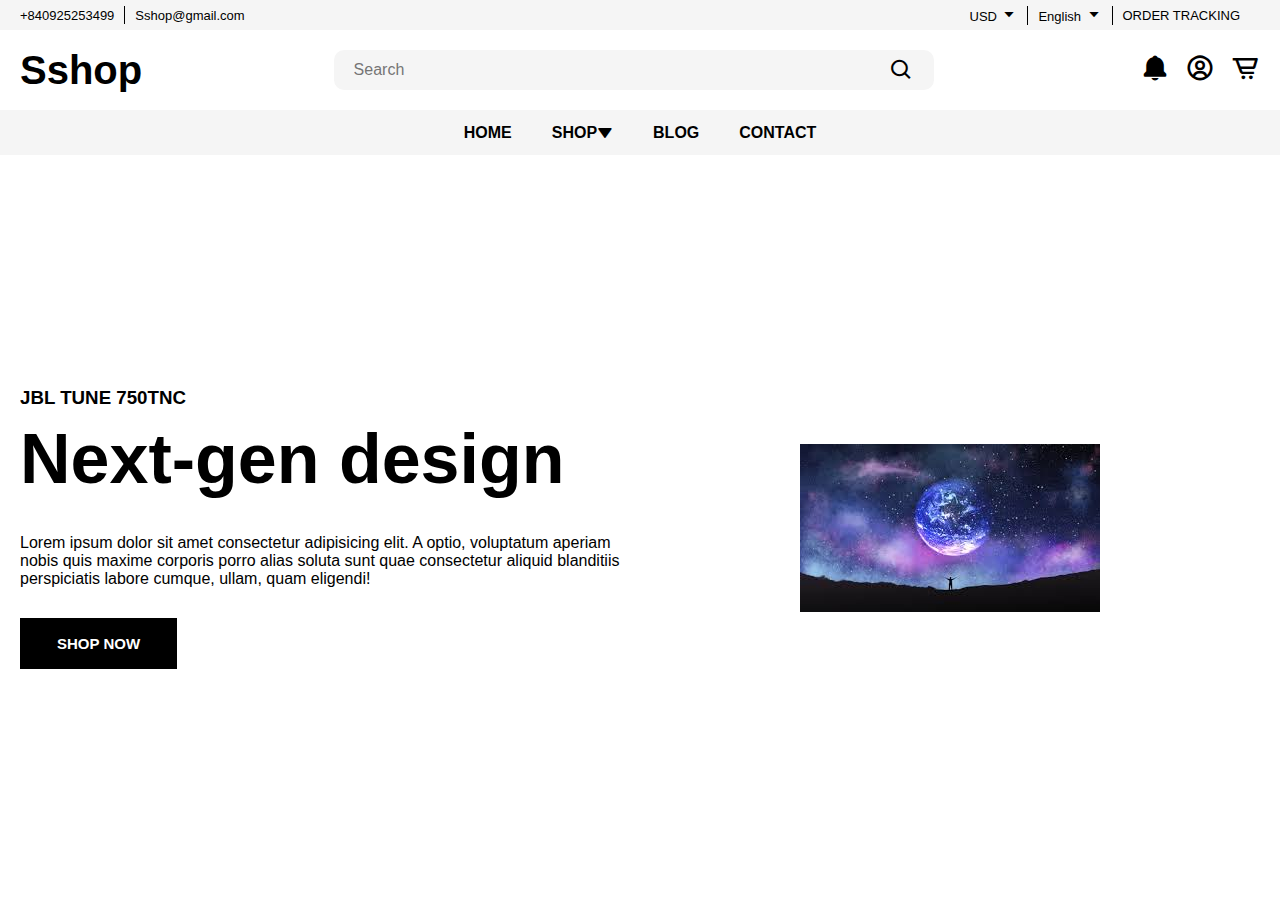
==== index.html @ 9ac79e0f "H" ====
<!DOCTYPE html>
<html lang="en">
<head>
    <meta charset="UTF-8">
    <meta http-equiv="X-UA-Compatible" content="IE=edge">
    <meta name="viewport" content="width=device-width, initial-scale=1.0">
    <title>Sshop</title>
    <!--googlefont-->
    <link rel="preconnect" href="https://fonts.googleapis.com">
<link rel="preconnect" href="https://fonts.gstatic.com" crossorigin>
<link href="https://fonts.googleapis.com/css2?family=Scheherazade+New&display=swap" rel="stylesheet">
<!--boxicons-->
<link href='https://unpkg.com/boxicons@2.0.9/css/boxicons.min.css' rel='stylesheet'>
<!--app css-->
<link rel="stylesheet" href="./css/grid.css">
<link rel="stylesheet" href="./css/app.css">
</head>


<body>
    
<!--header-->
<header>
    <!--mobile menu-->
    <div class="mobile-menu bg-second">
        <a href="#" class="mb-logo">Sshop</a>
        <span class="mb-menu-toggle" id="mb-menu-toggle">
            <i class='bx bx-menu'></i>
        </span>
    </div>
    <!-- end mobile menu-->
    <!--main header-->
<div class="header-wrapper" id="header-wrapper">
    <span class="mb-menu-toggle mb-menu-close" id="mb-menu-close">
        <i class='bx bx-x'></i>
    </span>
    <!--top header-->
    <div class="bg-second">
        <div class="top-header container">
            <ul class="devided">
                <li>
                    <a href="#">+840925253499</a>
                </li>
                <li>
                    <a href="#">Sshop@gmail.com</a>
                </li>

            </ul>
            <ul class="devided">
                <li class="dropdown">
                    <a href="">USD</a>
                    <i class='bx bx-caret-down'></i>
                    <ul class="dropdown-content">
                       <li><a href="#">VND</a></li>
                       <li><a href="#">JPY</a></li>
                       <li><a href="#">EUR</a></li>                        
                    </ul>
                </li>
                <li class="dropdown">
                    <a href="">English</a>
                    <i class='bx bx-caret-down'></i>
                    <ul class="dropdown-content">
                       <li><a href="#">VIETNAMESE</a></li>
                       <li><a href="#">JAPANESE</a></li>
                       <li><a href="#">SPANISH</a></li>                        
                    </ul>
                </li>
                <li><a href="#">ORDER TRACKING</a></li>
            </ul>
        </div>
<!--end top header-->
<!--mid header-->
<div class="bg-main">
    <div class="mid-header container">
        <a href="#" class="logo">Sshop</a>
        <div class="search">
            <input type="text" placeholder="Search">
            <i class='bx bx-search' ></i>
        </div>
        <ul class="user-menu">
            <li><a href="#"><i class='bx bxs-bell' ></i></a></li>
            <li><a href="#"><i class='bx bx-user-circle' ></i></a></li>
            <li><a href="#"><i class='bx bx-cart-alt' ></i></a></li>
        </ul>
    </div>
</div>
<!--end mid header-->
    </div>
</div>
    <!--end main header-->
    <!--bottom header-->
    <div class="bg-second">
        <div class="bottom-header container">
            <ul class="main-menu">
                <li><a href="#">home</a></li>
                <!--mega menu-->
                <li class="mega-dropdown">
                    <a href="./products.html">Shop<i class='bx bxs-down-arrow'></i></a>
                    <div class="mega-content">
                        <div class="row">
                            <div class="col-3">
                                <div class="box">
                                    <h3>categories</h3>
                                    <ul>
                                        <li><a href="#">Wireless</a></li>
                                        <li><a href="#">inear headphone</a></li>
                                        <li><a href="#">Overear headphone</a></li>
                                        <li><a href="#">sport headphone</a></li>
                                    </ul>
                                </div>
                            </div>
                            <div class="col-3">
                                <div class="box">
                                    <h3>categories</h3>
                                    <ul>
                                        <li><a href="#">Wireless</a></li>
                                        <li><a href="#">inear headphone</a></li>
                                        <li><a href="#">Overear headphone</a></li>
                                        <li><a href="#">sport headphone</a></li>
                                    </ul>
                                </div>
                            </div>
                            <div class="col-3">
                                <div class="box">
                                    <h3>categories</h3>
                                    <ul>
                                        <li><a href="#">Wireless</a></li>
                                        <li><a href="#">inear headphone</a></li>
                                        <li><a href="#">Overear headphone</a></li>
                                        <li><a href="#">sport headphone</a></li>
                                    </ul>
                                </div>
                            </div>
                            <div class="col-3">
                                <div class="box">
                                    <h3>categories</h3>
                                    <ul>
                                        <li><a href="#">Wireless</a></li>
                                        <li><a href="#">inear headphone</a></li>
                                        <li><a href="#">Overear headphone</a></li>
                                        <li><a href="#">sport headphone</a></li>
                                    </ul>
                                </div>
                            </div>
                        </div>
                        <div class="row img-row">
                            <div class="col-3">
                                <div class="box">
                                    <img src="./images/1.jfif" alt="">
                                </div>
                            </div>
                            <div class="col-3">
                                <div class="box">
                                    <img src="./images/1.jfif" alt="">
                                </div>
                            </div>
                            <div class="col-3">
                                <div class="box">
                                    <img src="./images/1.jfif" alt="">
                                </div>
                            </div>
                            <div class="col-3">
                                <div class="box">
                                    <img src="./images/1.jfif" alt="">
                                </div>
                            </div>
                        </div>
                    </div>
                </li>
                <!--end mega menu-->
                <li><a href="#">blog</a></li>
                <li><a href="#">contact</a></li>
            </ul>
        </div>
    </div>
    <!--end bottom header-->
</header>
<!--end header-->

<!--hero section-->

<div class="hero">
    <div class="slider">
        <div class="container">
            <!--slide item-->
<div class="slide active">
    <div class="info">
        <div class="info-content">
            <h3 class="top-down">
                JBL TUNE 750TNC
            </h3>
            <h2 class="top-down trans-delay-0-2">
                Next-gen design
            </h2>
            <p class="top-down trans-delay-0-4">
                Lorem ipsum dolor sit amet consectetur adipisicing elit. A optio, voluptatum aperiam nobis quis maxime corporis porro alias soluta sunt quae consectetur aliquid blanditiis perspiciatis labore cumque, ullam, quam eligendi!
            </p>
            <div class="top-down trans-delay-0-6">
                <button class="btn-flat btn-hover">
                    <span>shop now</span>
                </button>
            </div>
        </div>
    </div>
    <div class="img top-down">
        <img src="./images/1.jfif" alt="">
    </div>
</div>
<!-- end slide item -->
            <!--slide item-->
            <div class="slide">
                <div class="info">
                    <div class="info-content">
                        <h3 class="top-down">
                            JBL Quantum ONE
                        </h3>
                        <h2 class="top-down trans-delay-0-2">
                            Ipsum dolor
                        </h2>
                        <p class="top-down trans-delay-0-4">
                            Lorem ipsum dolor sit amet consectetur adipisicing elit. A optio, voluptatum aperiam nobis quis maxime corporis porro alias soluta sunt quae consectetur aliquid blanditiis perspiciatis labore cumque, ullam, quam eligendi!
                        </p>
                        <div class="top-down trans-delay-0-6">
                            <button class="btn-flat btn-hover">
                                <span>shop now</span>
                            </button>
                        </div>
                    </div>
                </div>
                <div class="img right-left">
                    <img src="./images/1.jfif" alt="">
                </div>
            </div>
            <!-- end slide item -->
                        <!--slide item-->
                        <div class="slide">
                            <div class="info">
                                <div class="info-content">
                                    <h3 class="top-down">
                                        JBL JR 310BT
                                    </h3>
                                    <h2 class="top-down trans-delay-0-2">
                                        Consectetur Elit
                                    </h2>
                                    <p class="top-down trans-delay-0-4">
                                        Lorem ipsum dolor sit amet consectetur adipisicing elit. A optio, voluptatum aperiam nobis quis maxime corporis porro alias soluta sunt quae consectetur aliquid blanditiis perspiciatis labore cumque, ullam, quam eligendi!
                                    </p>
                                    <div class="top-down trans-delay-0-6">
                                        <button class="btn-flat btn-hover">
                                            <span>shop now</span>
                                        </button>
                                    </div>
                                </div>
                            </div>
                            <div class="img left-right">
                                <img src="./images/1.jfif" alt="">
                            </div>
                        </div>
                        <!-- end slide item -->
</div>
</div>
</div>
<!--end hero section-->
<!--app js-->
    <script src="./js/app.js"> </script>
    <script src="./js/index.js"> </script>
</body>
</html>
---- css/grid.css ----
.row{
    display: flex;
    flex-wrap: wrap;
    margin: 0 -15px;
}

.row-revere{
    flex-direction: row-reverse;
}

[class*="col-"] {
    padding: 0 15px;
    margin-bottom: 20px;
}

.col-1 {
    width: 8.33%;
}

.col-2 {
    width: 16.66%;
}

.col-3 {
    width: 25%;
}

.col-4 {
    width: 33.33%;
}

.col-5 {
    width: 41.66%;
}

.col-6 {
    width: 50%;
}

.col-7 {
    width: 58.33%;
}

.col-8 {
    width: 66.66%;
}

.col-9 {
    width: 75%;
}

.col-10 {
    width: 83.33%;
}

.col-11 {
    width: 91.66%;
}

.col-12 {
    width: 100%;
}

/* medium screen */

@media only screen and (max-width: 1280px) {
    .col-md-1 {
        width: 8.33%;
    }

    .col-md-2 {
        width: 16.66%;
    }

    .col-md-3 {
        width: 25%;
    }

    .col-md-4 {
        width: 33.33%;
    }

    .col-md-5 {
        width: 41.66%;
    }

    .col-md-6 {
        width: 50%;
    }

    .col-md-7 {
        width: 58.33%;
    }

    .col-md-8 {
        width: 66.66%;
    }

    .col-md-9 {
        width: 75%;
    }

    .col-md-10 {
        width: 83.33%;
    }

    .col-md-11 {
        width: 91.66%;
    }

    .col-md-12 {
        width: 100%;
    }
}

/* small screen */

@media only screen and (max-width: 750px) {
    .col-sm-1 {
        width: 8.33%;
    }

    .col-sm-2 {
        width: 16.66%;
    }

    .col-sm-3 {
        width: 25%;
    }

    .col-sm-4 {
        width: 33.33%;
    }

    .col-sm-5 {
        width: 41.66%;
    }

    .col-sm-6 {
        width: 50%;
    }

    .col-sm-7 {
        width: 58.33%;
    }

    .col-sm-8 {
        width: 66.66%;
    }

    .col-sm-9 {
        width: 75%;
    }

    .col-sm-10 {
        width: 83.33%;
    }

    .col-sm-11 {
        width: 91.66%;
    }

    .col-sm-12 {
        width: 100%;
    }
}
---- css/app.css ----
:root {
    --main-bg-color: #fff;
    --second-bg-color: #f5f5f5;
    --third-bg-color: #e3e3e3;
    --grey: #4b4b4b;
    --black: #000;
    --red: #c0392b;
    --top-header-size: 30px;
    --mid-header-size: 80px;
    --bottom-header-size: 45px;
    --btn-bg: #000;
    --btn-border-color: #000;
    --btn-color: #fff;
}

*{
padding: 0;
margin: 0;
box-sizing: border-box;
-webkit-tap-highlight-color: transparent;
}

body{
    font-family: "poppins", sans-serif;
    overflow-x: hidden;
    position: relative;
    background-color:  var(--main-bg-color);
}

button {
    cursor: pointer;
}

a{
    display: inline-block;
    text-decoration: none;
    color: unset;
}
li {
    list-style: none;
}

img {
    max-width: 100%;
}

.container{
    max-width: 1366px;
    margin: auto;
    padding: 0 20px;
    position: relative;
}

.bg-second {
    background-color: var(--second-bg-color);
}
.bg-main{
    background-color: var(--main-bg-color);
}

.text-red {
    color: var(--red);
}

.mobile-menu {
    align-items: center;
    justify-content: space-between;
    padding: 10px 20px;
    display: none;
}

.mb-menu-close {
    display: none;
}

.top-header {
    height:  30px;
    display: flex;
    justify-content: space-between;
    align-items: center;
}

.top-header ul {
    display: flex;
}

.top-header a {
    font-size: 13px;
}

ul.devided > li {
    margin-right: 10px;
    padding-right: 10px;
    border-right: 1px solid;
}
ul.devided > li:last-child {
    border-right: none;
}

/* dropdown */
.dropdown {
    position: relative;
}

.dropdown:hover .dropdown-content {
    display: flex;
    top: 100%;
    opacity: 1;
    visibility: visible;
}

.dropdown-content {
    /* display: flex; */
    opacity: 0;
    visibility: hidden;
    position: absolute;
    top: calc(100% + 10px);
    background-color: #fff;
    flex-direction: column;
    box-shadow: rgba(100, 100, 111, 0.2) 0px 7px 29px 0;
    transition: all 0.4s cubic-bezier(0.77, 0, 0.175, 1);
    z-index: 2;
}

.dropdown-content > li > a {
    padding: 10px;
}

.dropdown-content > li:hover {
    color: var(--red);
}
/* end dropdown */

.mid-header {
    display: flex;
    align-items: center;
    justify-content: space-between;
    height: 80px;
    background-color: var(--main-bg-color);
}

.logo {
    font-size: 40px;
    font-weight: 700;
}

.mb-logo {
    font-size: 25px;
    font-weight: 700;
}

.search {
    width: 600px;
    height: 40px;
    position: relative;
}

.search input {
    height: 100%;
    width: 100%;
    font-size: 16px;
    outline: 0;
    padding: 0 20px;
    border-radius: 10px;
    border: 0;
    background-color: var(--second-bg-color);
}

.search i {
    position:  absolute;
    top: 50%;
    transform: translateY(-50%);
    right: 20px;
    cursor: pointer;
    font-size: 25px;
}

.user-menu {
    display: flex;
}

.user-menu > li > a {
    font-size:  30px;
    margin-left: 15px;
}

.bottom-header {
    display: flex;
    align-items: center;
    justify-content: center;
}

.main-menu {
    display: flex;
    height: var(--bottom-header-size);
}

.main-menu > li > a {
    display: flex;
    align-items: center;
    margin: 0 20px;
    font-weight: 600;
    height: 100%;
    text-transform: uppercase;
}
.main-menu > li {
    border-bottom: 2px solid transparent;
    border-top: 2px solid transparent;
}

.main-menu > li:hover {
    border-bottom: 2px solid var(--red);
}

/* mega menu */

.mega-content {
opacity: 0;
visibility: hidden;
position: absolute;
left: 0;
background-color:  var(--main-bg-color);
width: 100%;
top: calc(100% + 100px);
z-index: 2;
box-shadow: rgba(100, 100, 111, 0.2) 0px 7px 29px 0;
transition: all .4s cubic-bezier(0.77, 0, 0.175, 1);
}

.mega-dropdown:hover .mega-content {
    opacity: 1;
    visibility: visible;
    top: 100%;
}

.mega-content h3 {
    margin: 20px 0;
    padding-left: 20px;
}

.mega-content ul {
    display: flex;
    flex-direction: column;
}

.mega-content ul > li > a {
    font-weight:  normal;
    padding: 10px 0;
    border-bottom:  2px dashed #f5f5f5;
    transition: padding-left .2s ease-in-out;
    margin: 0 20px;
    text-transform: capitalize;
}

.mega-content ul > li > a:hover {
    padding-left: 10px;
}

.mega-content ul > li {
    border-bottom: 2px solid  transparent;
}

.mega-content ul > li:hover {
    border-bottom: 2px solid  var(--red);
}

/* end mega menu */

.hero {
    height: calc(100vh - (var(--top-header-size) + var(--mid-header-size) + var(--bottom-header-size)
    )
    );
    padding: 0 20px;
}

.slider, 
.slider .container {
height: 100%;
position: relative;
}

.slide {
    height: 100%;
    position: absolute;
    display: flex;
    inset: 0;
    overflow: hidden;
    visibility: hidden;
}

.slide.active {
    visibility: visible;
}

.slide .info {
    width: 50%;
    display: flex;
    flex-direction: column;
    justify-content: center;
    height: 100%;
}

.info-content h2 {
    font-size: 70px;
    margin:  10px 0 35px;
}

.info-content button {
    margin-top: 30px;
}

.slide .img {
    width: 50%;
    display: flex;
    align-items: center;
    justify-content: center;
}

.btn-flat {
    display: inline-block;
    border: 2px solid var(--btn-border-color);
    background-color: var(--btn-bg);
    color: var(--btn-color);
    padding: 15px 35px;
    font-size: 15px;
    outline: 0;
    font-weight: 600;
    text-transform: uppercase;
}

.btn-hover {
    transition: all .3s ease-in-out;
}

.btn-hover:hover {
    background-color: var(--btn-color);
    color: var(--btn-bg)
}
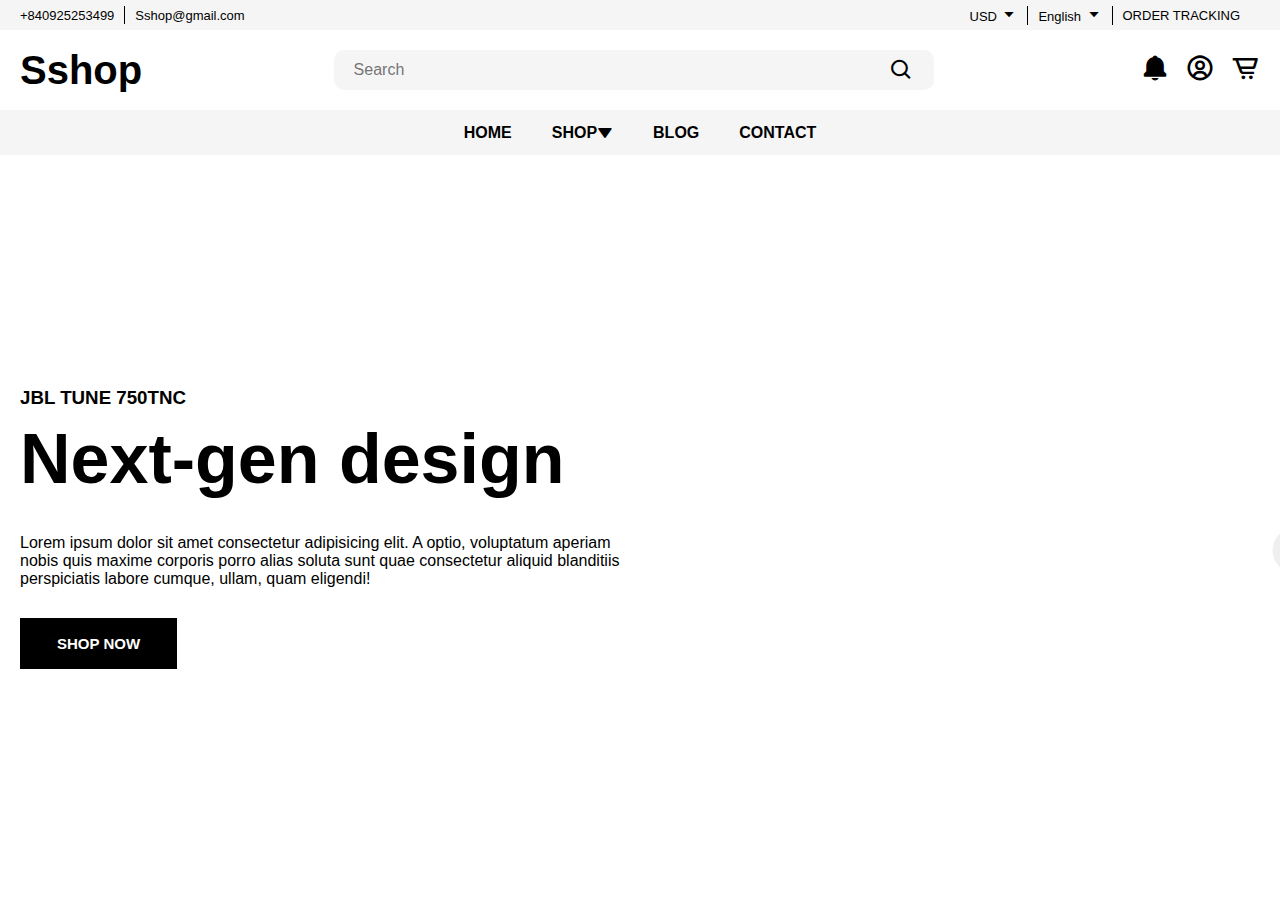
==== commit 752a1bcf: "h" ====
--- a/index.html
+++ b/index.html
@@ -203,7 +203,7 @@
         </div>
     </div>
     <div class="img top-down">
-        <img src="./images/1.jfif" alt="">
+        <img src="./images/1.png" alt="">
     </div>
 </div>
 <!-- end slide item -->
@@ -228,7 +228,7 @@
                     </div>
                 </div>
                 <div class="img right-left">
-                    <img src="./images/1.jfif" alt="">
+                    <img src="./images/1.png" alt="">
                 </div>
             </div>
             <!-- end slide item -->
@@ -253,11 +253,20 @@
                                 </div>
                             </div>
                             <div class="img left-right">
-                                <img src="./images/1.jfif" alt="">
+                                <img src="./images/" alt="">
                             </div>
                         </div>
                         <!-- end slide item -->
 </div>
+<!--slider controller-->
+<button class="slide-controller slide-next">
+    <i class='bx bxs-chevron-right'></i>
+</button>
+<button class="slide-controller slide-prev">
+    <i class='bx bxs-chevron-left'></i>
+</button>
+
+<!--end slider controller-->
 </div>
 </div>
 <!--end hero section-->
--- a/css/app.css
+++ b/css/app.css
@@ -335,4 +335,39 @@
 .btn-hover:hover {
     background-color: var(--btn-color);
     color: var(--btn-bg)
+}
+
+.slide-controller {
+     position: absolute;
+     top: 50%;
+     transform: translate(-50%);
+     outline: 0;
+     border: 0;
+     border-radius: 50%;
+     font-size: 25px;
+     display: flex;
+     align-items: center;
+     padding: 10px;
+     transition:  all 0.3s cubic-bezier(0.77, 0, 0.175, 1);     
+}
+
+.slide-controller:hover {
+    background-color: var(--btn-bg);
+    color: var(--btn-color);
+}
+
+.slide-next {
+    right: -80px;
+}
+
+.slide-prev {
+    left: -80px;
+}
+
+.slider:hover .slide-next {
+right: 40px;
+}
+
+.slider:hover .slide-prev {
+left: 40px;
 }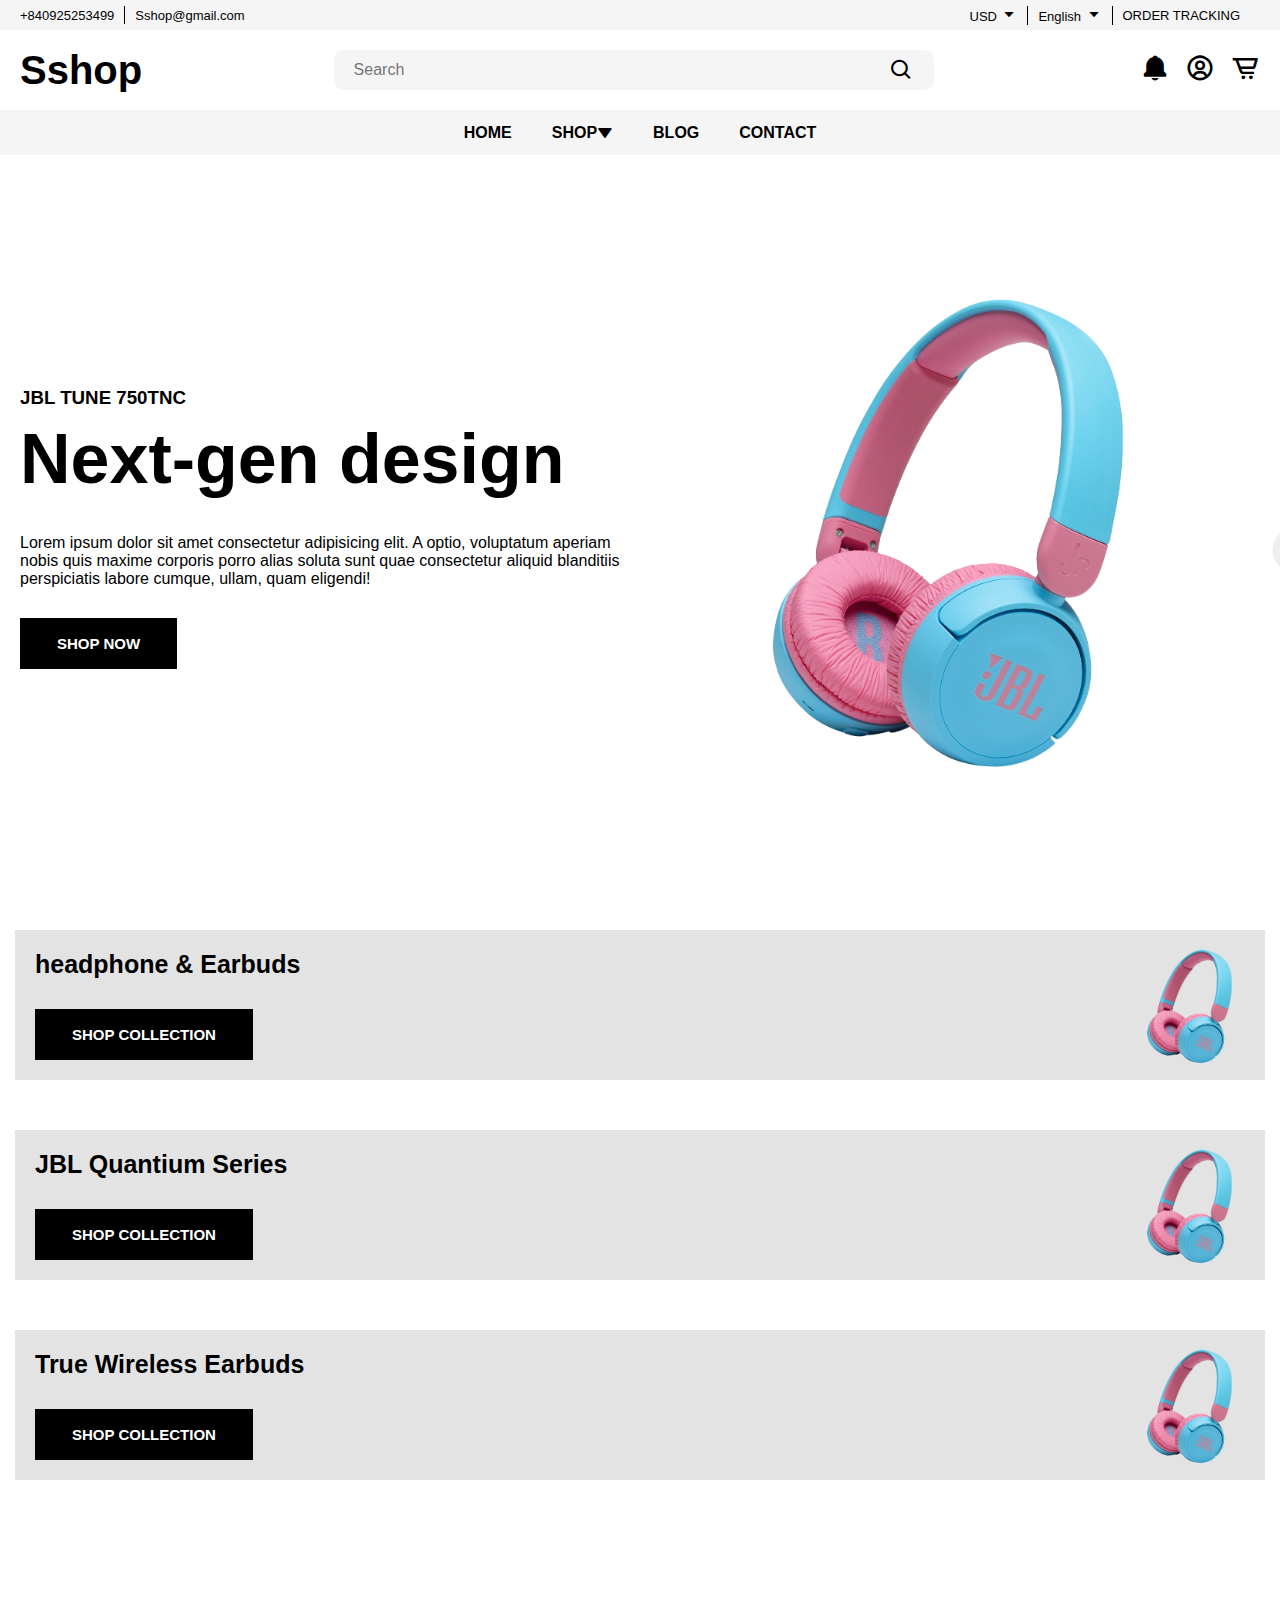
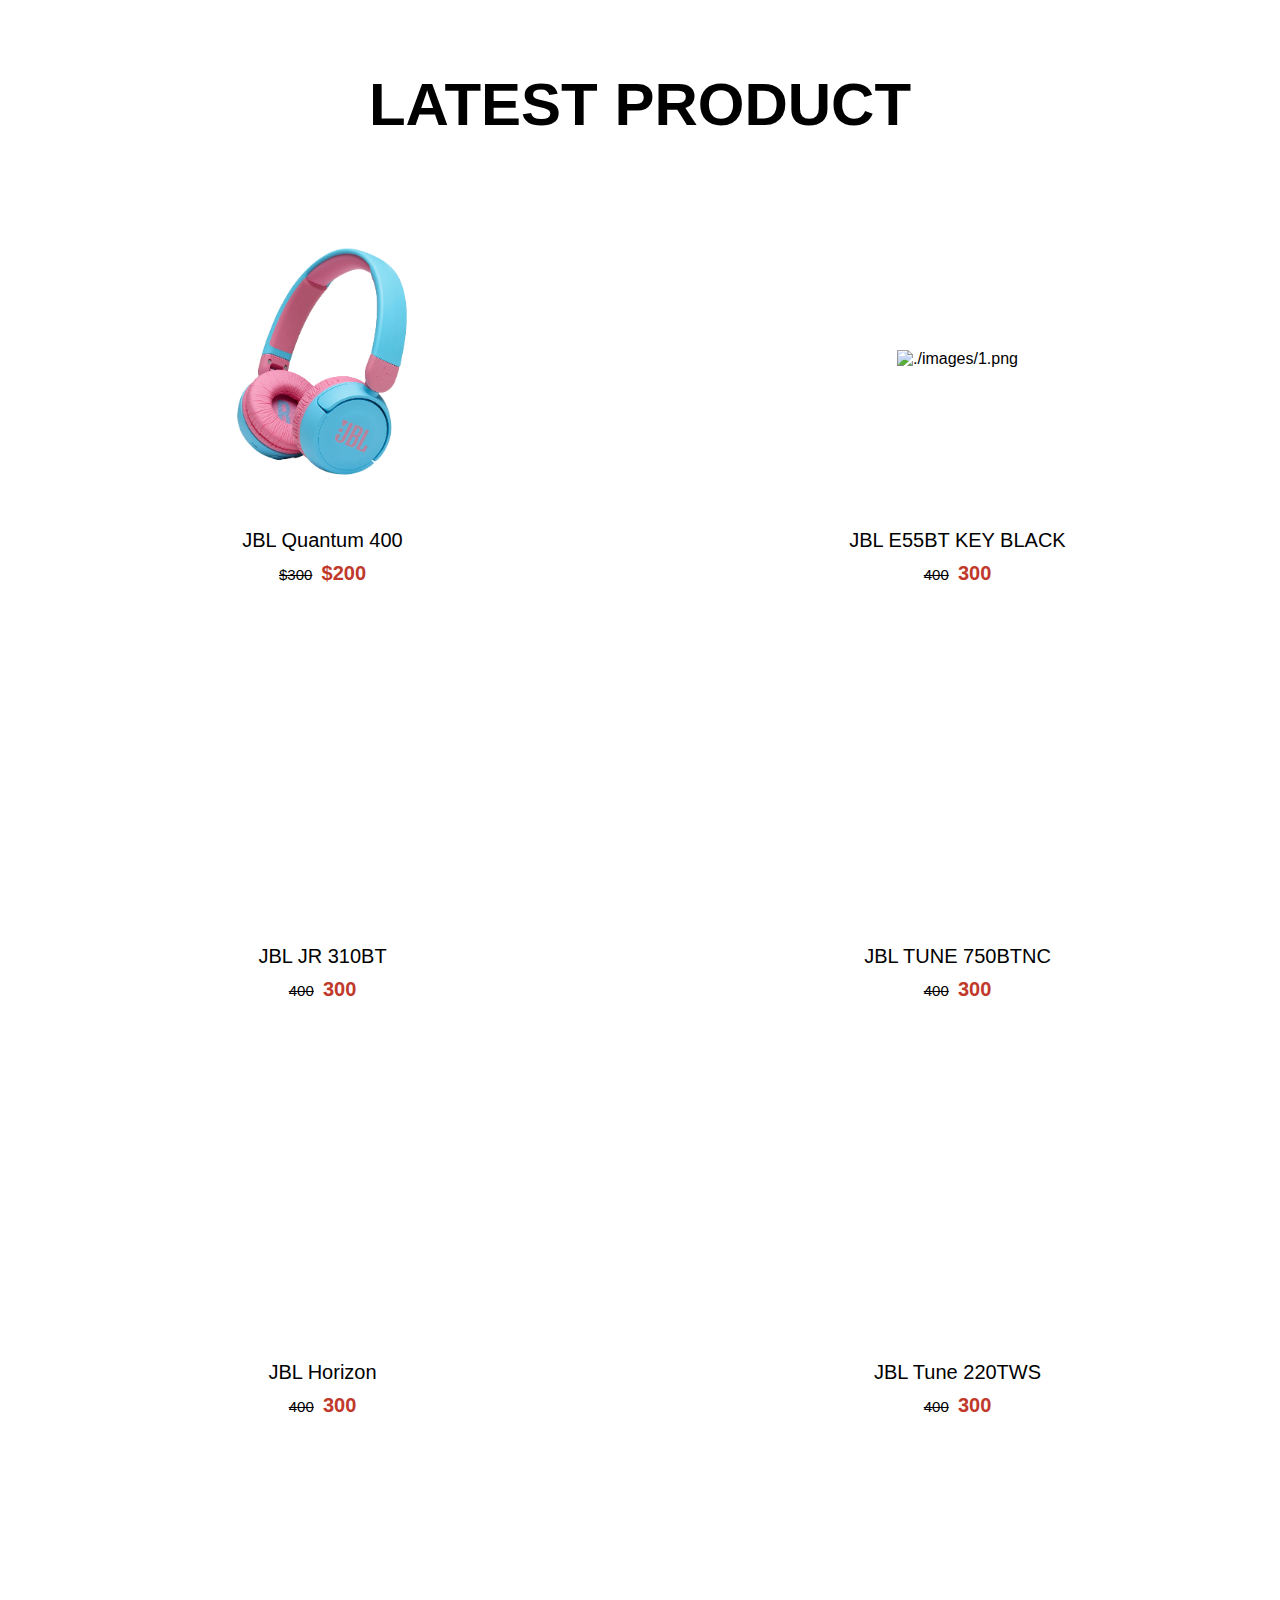
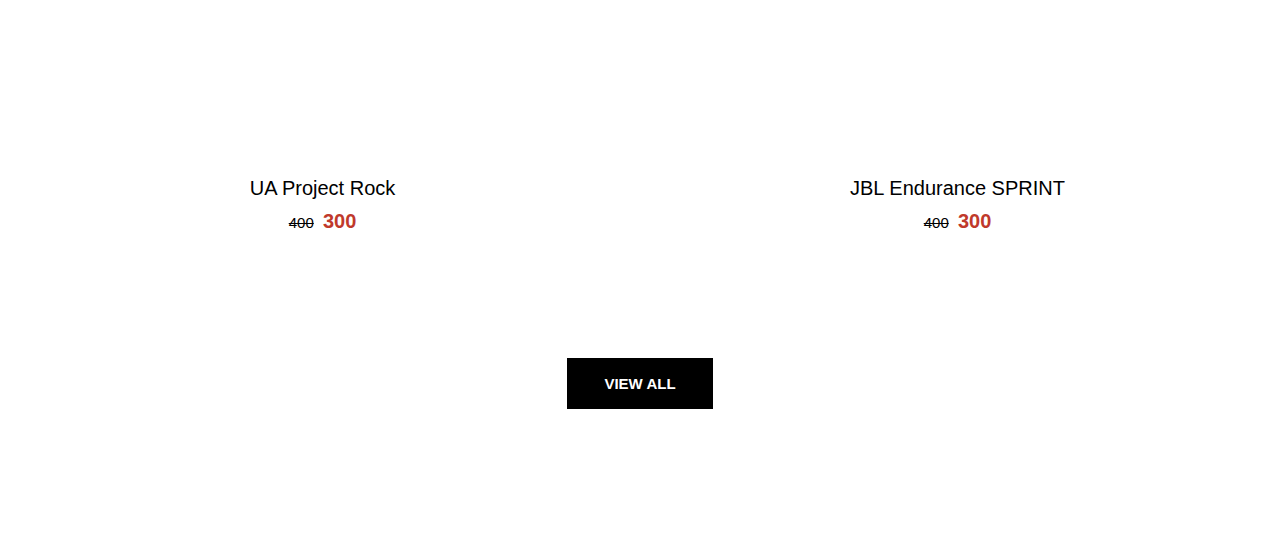
==== commit b5fb977b: "h" ====
--- a/index.html
+++ b/index.html
@@ -253,7 +253,7 @@
                                 </div>
                             </div>
                             <div class="img left-right">
-                                <img src="./images/" alt="">
+                                <img src="./images/1.png" alt="">
                             </div>
                         </div>
                         <!-- end slide item -->
@@ -270,6 +270,86 @@
 </div>
 </div>
 <!--end hero section-->
+
+<!--promotion section-->
+<div class="promotion">
+    <div class="row">
+        <div class="col-4 col-md-12 col-sm-12">
+            <div class="promotion-box">
+                <div class="text">
+                    <h3>headphone & Earbuds</h3>                                           
+                    <button class="btn-flat btn-hover"><span>shop collection</span></button>
+                </div>
+                <img src="./images/1.png" alt="">
+            </div>
+        </div>
+        <div class="col-4 col-md-12 col-sm-12">
+            <div class="promotion-box">
+                <div class="text">
+                    <h3>JBL Quantium Series</h3>                                           
+                    <button class="btn-flat btn-hover"><span>shop collection</span></button>
+                </div>
+                <img src="./images/1.png" alt="">
+            </div>
+        </div>
+        <div class="col-4 col-md-12 col-sm-12">
+            <div class="promotion-box">
+                <div class="text">
+                    <h3>True Wireless Earbuds</h3>                                           
+                    <button class="btn-flat btn-hover"><span>shop collection</span></button>
+                </div>
+                <img src="./images/1.png" alt="">
+            </div>
+        </div>
+    </div>
+</div>
+<!--end promotion section-->
+
+<!--product list-->
+
+<div class="section">
+    <div class="container">
+        <div class="section-header">
+            <h2>Latest product</h2>
+        </div>
+        <div class="row" id="latest-products">
+            <div class="col-3 col-md-6 col-sm-12">
+                <div class="product-card">
+                    <div class="product-card-img">
+                        <img src="./images/1.png" alt="">
+                        <img src="./images/1.jfif" alt="">
+                    </div>
+                    <div class="product-card-info">
+                        <div class="product-btn">
+                            <button class="btn-flat btn-hover btn-shop-now">shop now</button>
+                            <button class="btn-flat btn-hover btn-cart-add">
+                                <i class='bx bxs-cart-add' ></i>
+                            </button>
+                            <button class="btn-flat btn-hover btn-cart-add">
+                                <i class='bx bxs-heart' ></i>
+                            </button>
+                        </div>
+                        <div class="product-card-name">
+                            JBL Quantum 400
+                        </div>
+                        <div class="product-card-price">
+                            <span><del>$300</del></span>
+                            <span class="curr-price">$200</span>
+                        </div>
+                    </div>
+                </div>
+            </div>
+        </div>
+        <div class="section-footer">
+            <a href="./products.html" class="btn-flat btn-hover">view all</a>
+        </div>
+    </div>
+</div>
+
+<!--end product list-->
+
+
+
 <!--app js-->
     <script src="./js/app.js"> </script>
     <script src="./js/index.js"> </script>
--- a/css/app.css
+++ b/css/app.css
@@ -280,7 +280,7 @@
 }
 
 .slide {
-    height: 100%;
+    height: 0;
     position: absolute;
     display: flex;
     inset: 0;
@@ -290,6 +290,7 @@
 
 .slide.active {
     visibility: visible;
+    height: 100%;
 }
 
 .slide .info {
@@ -370,4 +371,201 @@
 
 .slider:hover .slide-prev {
 left: 40px;
-}+}
+
+/* slide animation */
+.top-down {
+    transform: translateY(-100%);
+    opacity: 0;
+    visibility: hidden;
+    transition: all 0.8s cubic-bezier(0.77, 0, 0.175, 1);
+}
+
+.slide.active .top-down {
+    transform: translateY(0);
+    opacity: 1;
+    visibility: visible;
+}
+
+.right-left {
+    transform: translateX(100%);
+    opacity: 0;
+    visibility: hidden;
+    transition: all 0.8s cubic-bezier(0.77, 0, 0.175, 1);
+}
+
+.slide.active .right-left {
+    transform: translateX(0);
+    opacity: 1;
+    visibility: visible;
+}
+
+.left-right {
+    transform: translateX(-100%);
+    opacity: 0;
+    visibility: hidden;
+    transition: all 0.8s cubic-bezier(0.77, 0, 0.175, 1);
+}
+
+.slide.active .left-right {
+    transform: translateX(0);
+    opacity: 1;
+    visibility: visible;
+}
+/* end slide animation */
+
+.trans-delay-0-2 {
+    transition-delay: 0.2s;
+}
+
+.trans-delay-0-4 {
+    transition-delay: 0.4s;
+}
+
+.trans-delay-0-6 {
+    transition-delay: 0.6s;
+}
+
+.trans-delay-0-8 {
+    transition-delay: 0.8s;
+}
+
+.promotion {
+    padding: 15px;
+}
+
+.promotion [class*="col-"] {
+    padding: 15px;
+}
+
+.promotion-box {
+    display: flex;
+    background-color: var(--third-bg-color);
+    position: relative;
+}
+
+.promotion-box .text {
+    flex-grow: 1;
+    padding: 20px;
+}
+
+.promotion-box .text h3 {
+    font-size: 25px;
+}
+
+.promotion-box .text button {
+    margin-top: 30px;
+}
+
+.promotion-box img {
+    width: 150px;
+    transition: transform .3s ease-in-out;
+}
+
+.promotion-box:hover img {
+    transform: scale(1.1);
+}
+
+.section {
+    padding: 60px 0;
+}
+
+.section-header, 
+.section-footer {
+    text-align: center;
+    margin: 80px 0 70px;
+    text-transform: uppercase;
+    font-size: 40px;
+}
+
+.section-footer{
+
+}
+
+.product-card {
+    background-color: var(--main-bg-color);
+    transition: all .3s ease-in-out;
+}
+
+.product-card:hover {
+    background-color: var(--second-bg-color);
+}
+
+.product-card-img {
+    height: 300px;
+    overflow: hidden;
+    display: flex;
+    align-items: center;
+    justify-content: center;
+}
+
+.product-card-img img {
+    max-height: 100%;
+    transition: all .3s ease-in-out;
+}
+
+.product-card-img img:nth-child(2) {
+    display: none;
+}
+
+.product-card:hover .product-card-img img:nth-child(1) {
+    display: none;
+}
+
+.product-card:hover .product-card-img img:nth-child(2) {
+    display: block;
+}
+
+.product-card-info {
+    padding: 20px;
+    text-align: center;
+    position: relative;
+}
+
+.product-card-name {
+    font-size: 20px;
+    margin-bottom: 10px;
+}
+
+.product-card-price {
+    font-size: 15px;
+}
+
+.product-card-price .curr-price {
+    margin-left: 5px;
+    font-size: 20px;
+    font-weight: 600;
+    color: var(--red);
+}
+
+.product-btn {
+    position: absolute;
+    bottom: 100%;
+    left: 0;
+    width: 100%;
+    display: flex;
+    align-items: center;
+    justify-content: center;
+    opacity: 0;
+    visibility: hidden;
+    transform: translateY(20px);
+    transition: all .3s ease-in-out;
+}
+
+.product-card:hover .product-btn {
+    opacity: 1;
+    visibility: visible;
+    transform: translateY(0)
+}
+
+.product-btn > * ~ * {
+    margin-left: 5px;
+}
+
+.btn-shop-now, 
+.btn-cart-add {
+    font-size: 15px;
+    padding: 5px 10px;
+    line-height: 17px;
+}
+
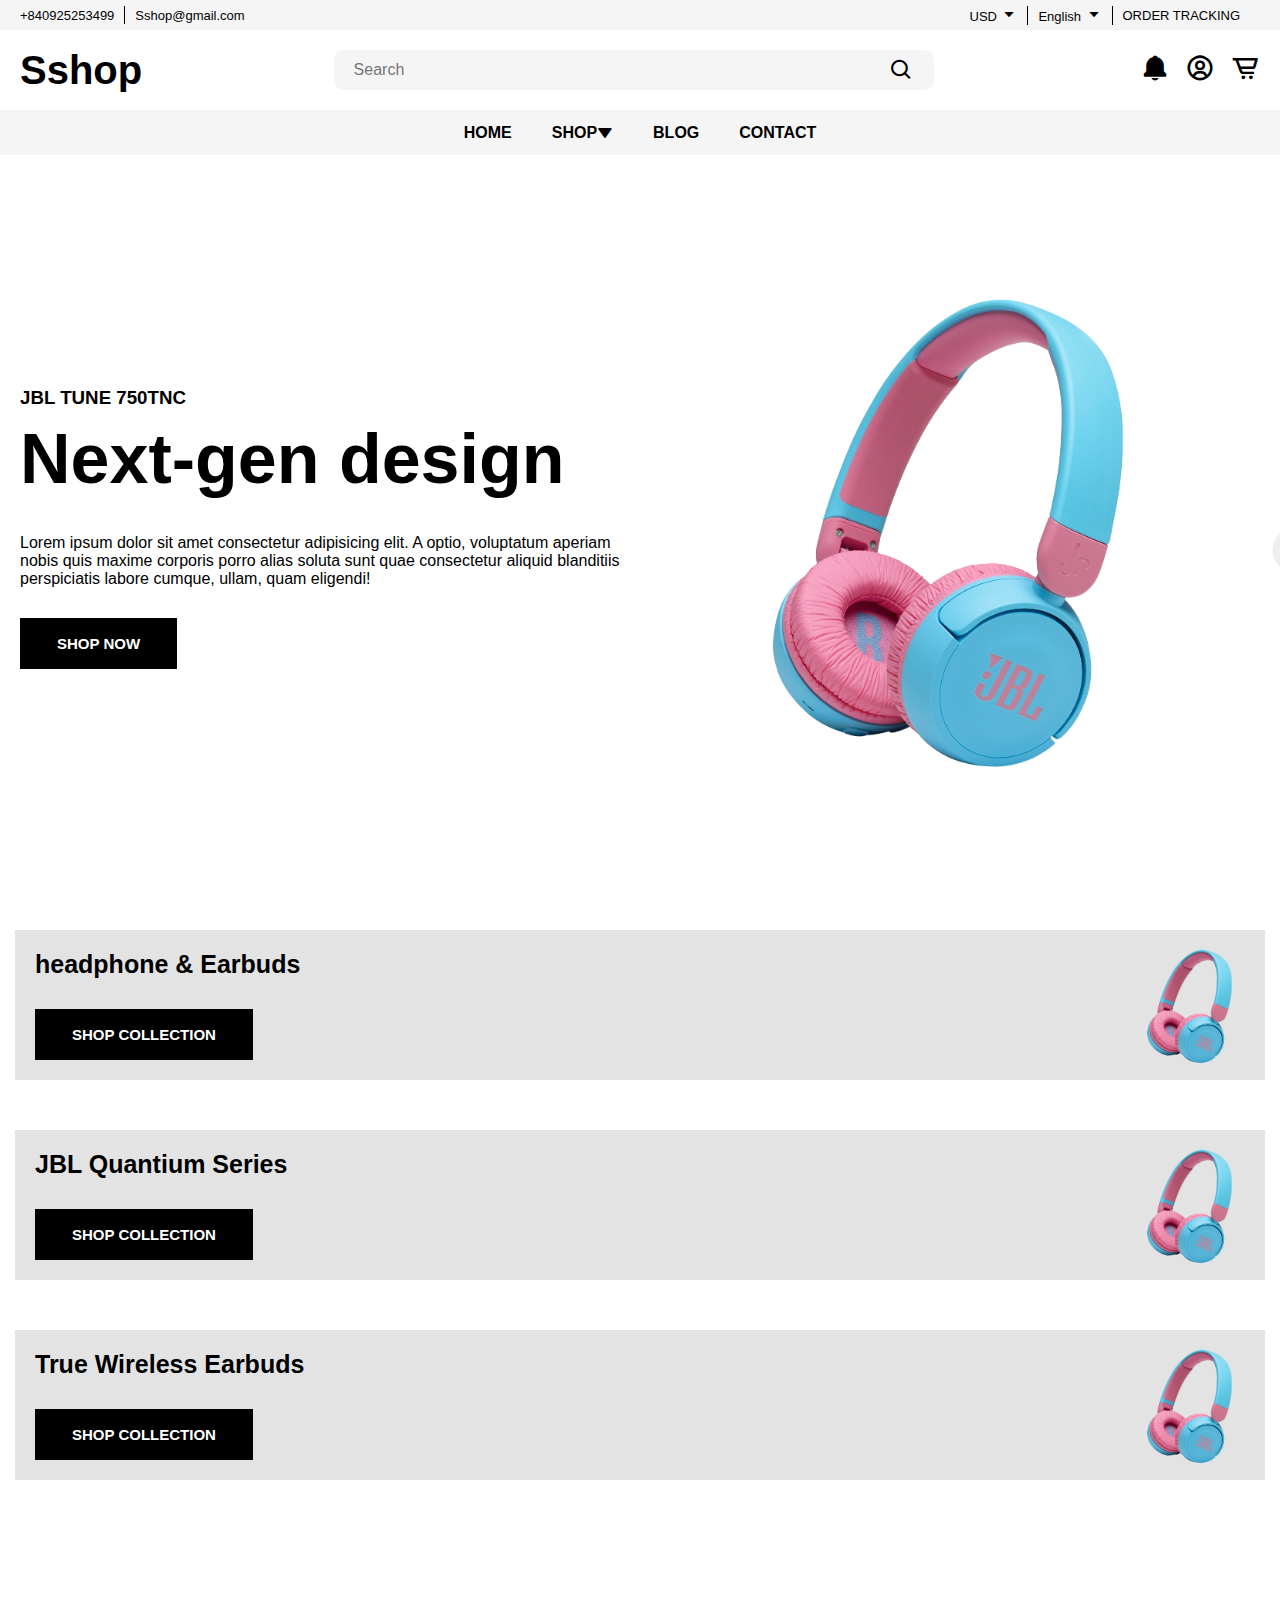
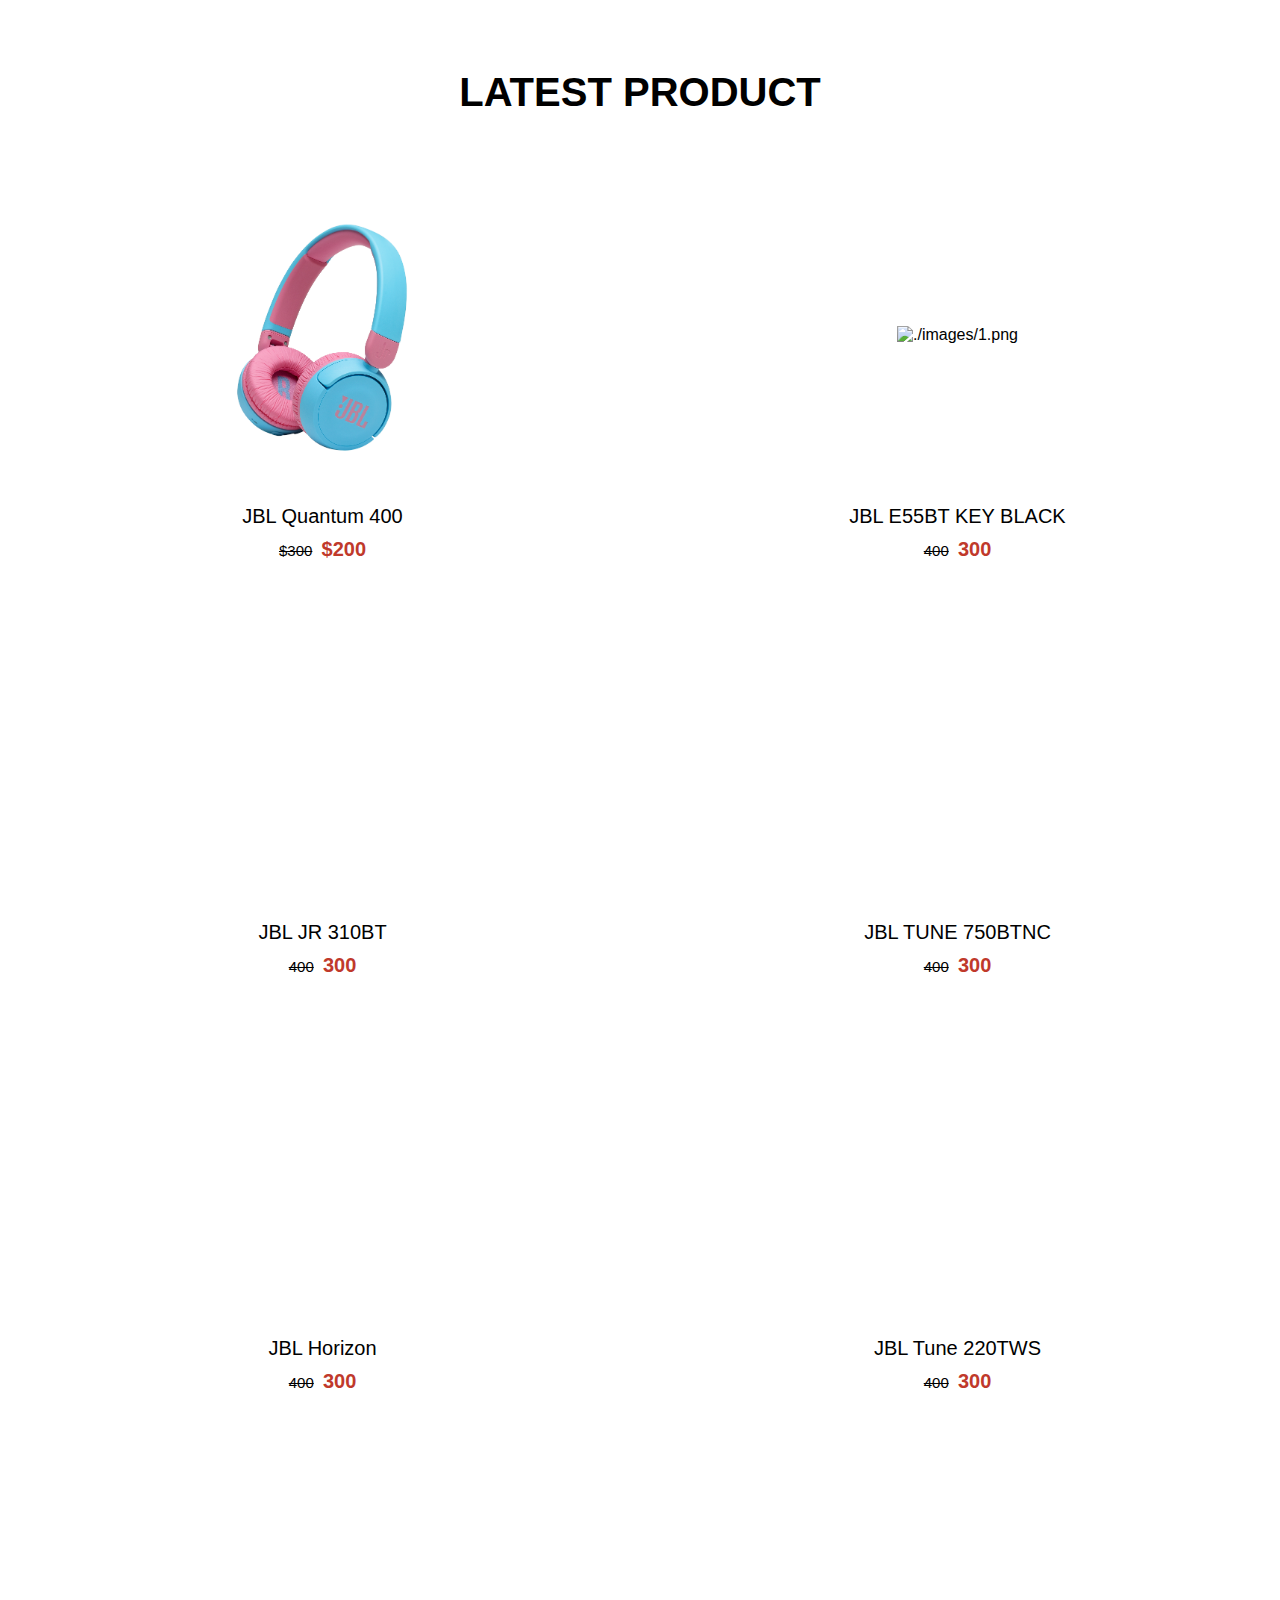
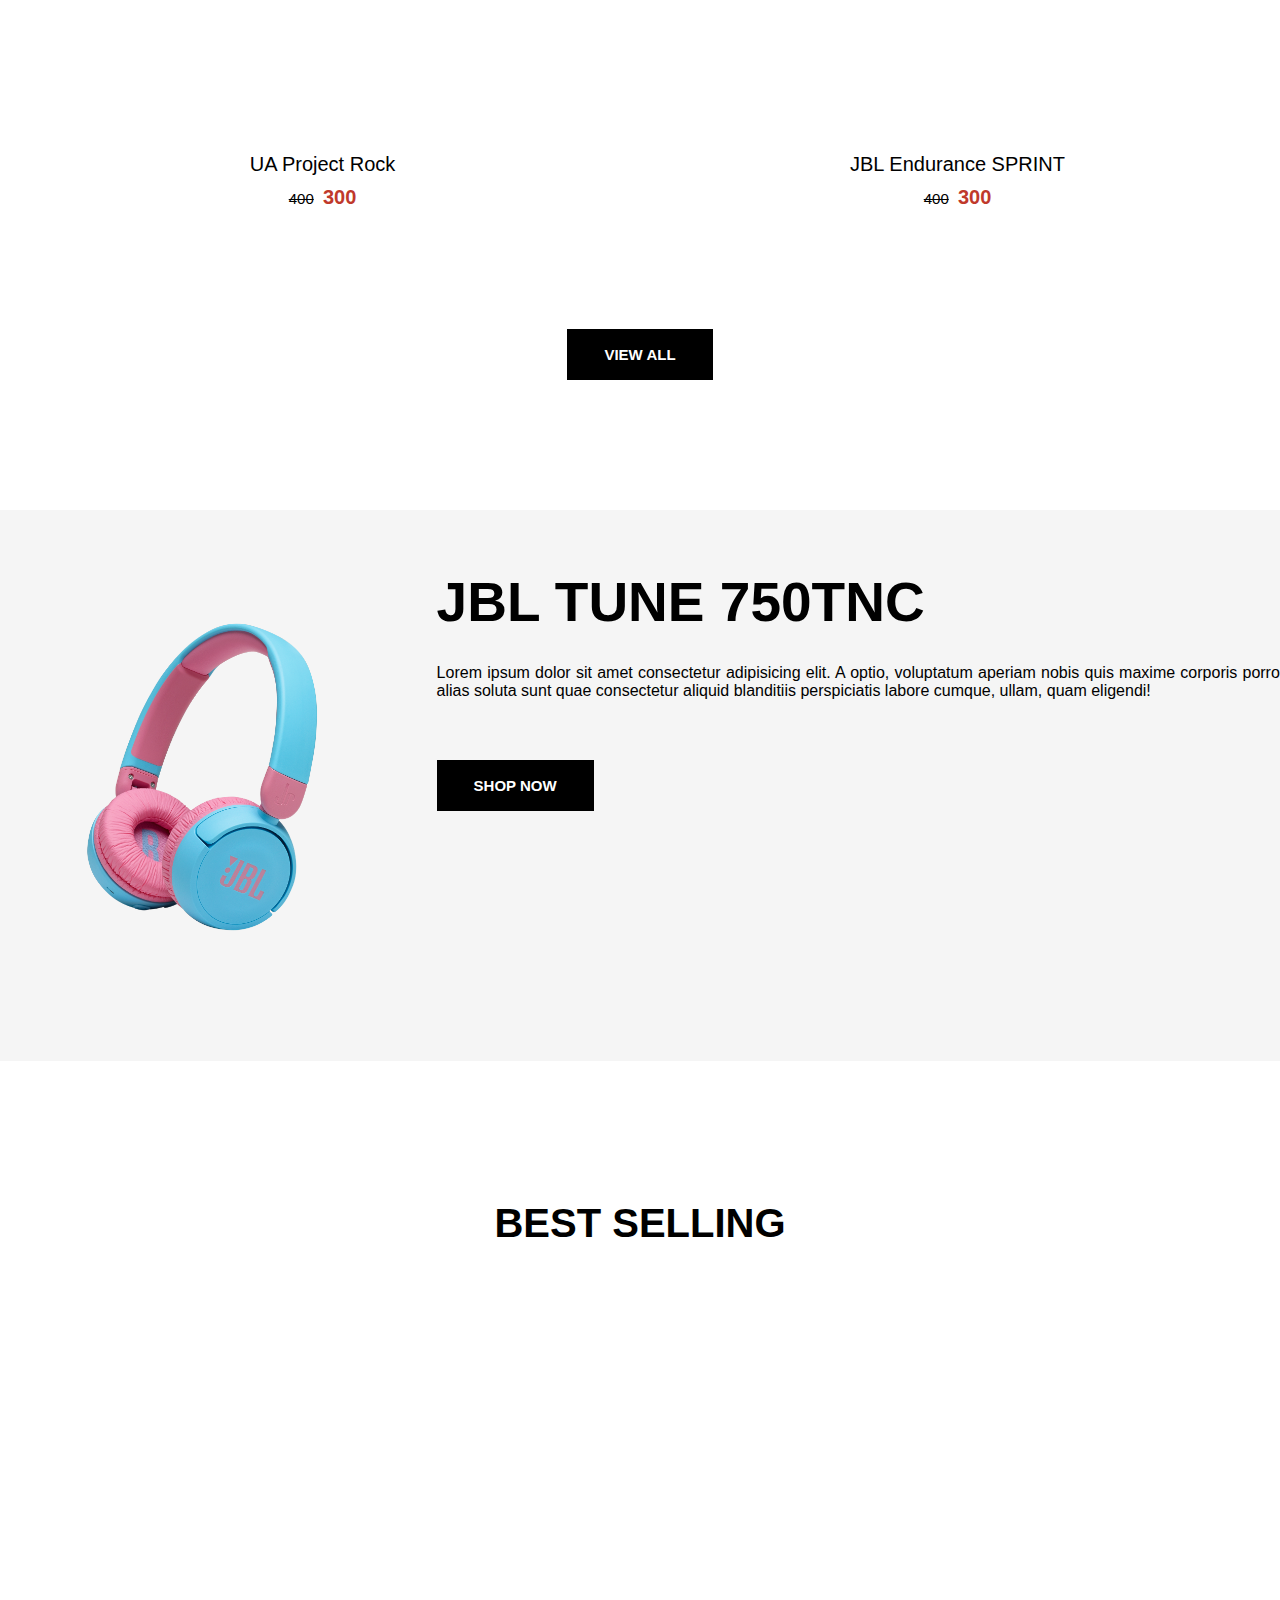
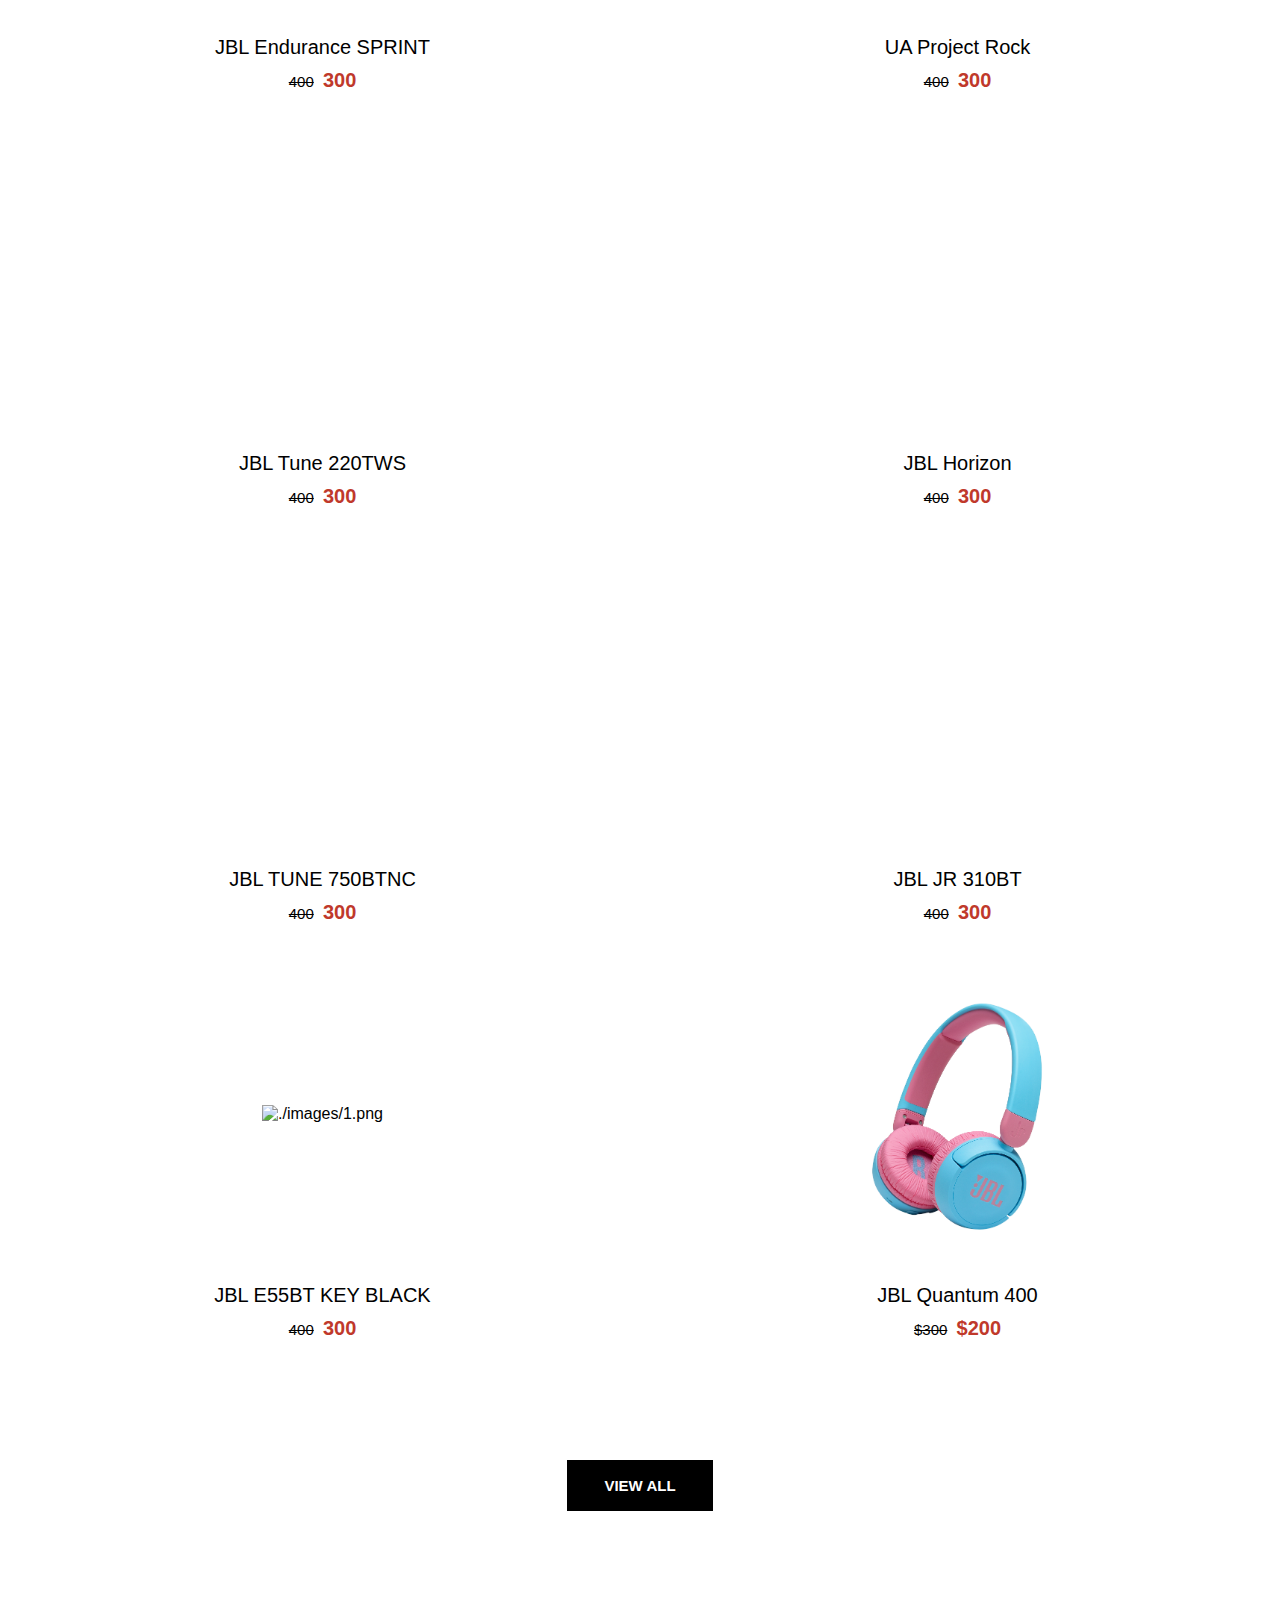
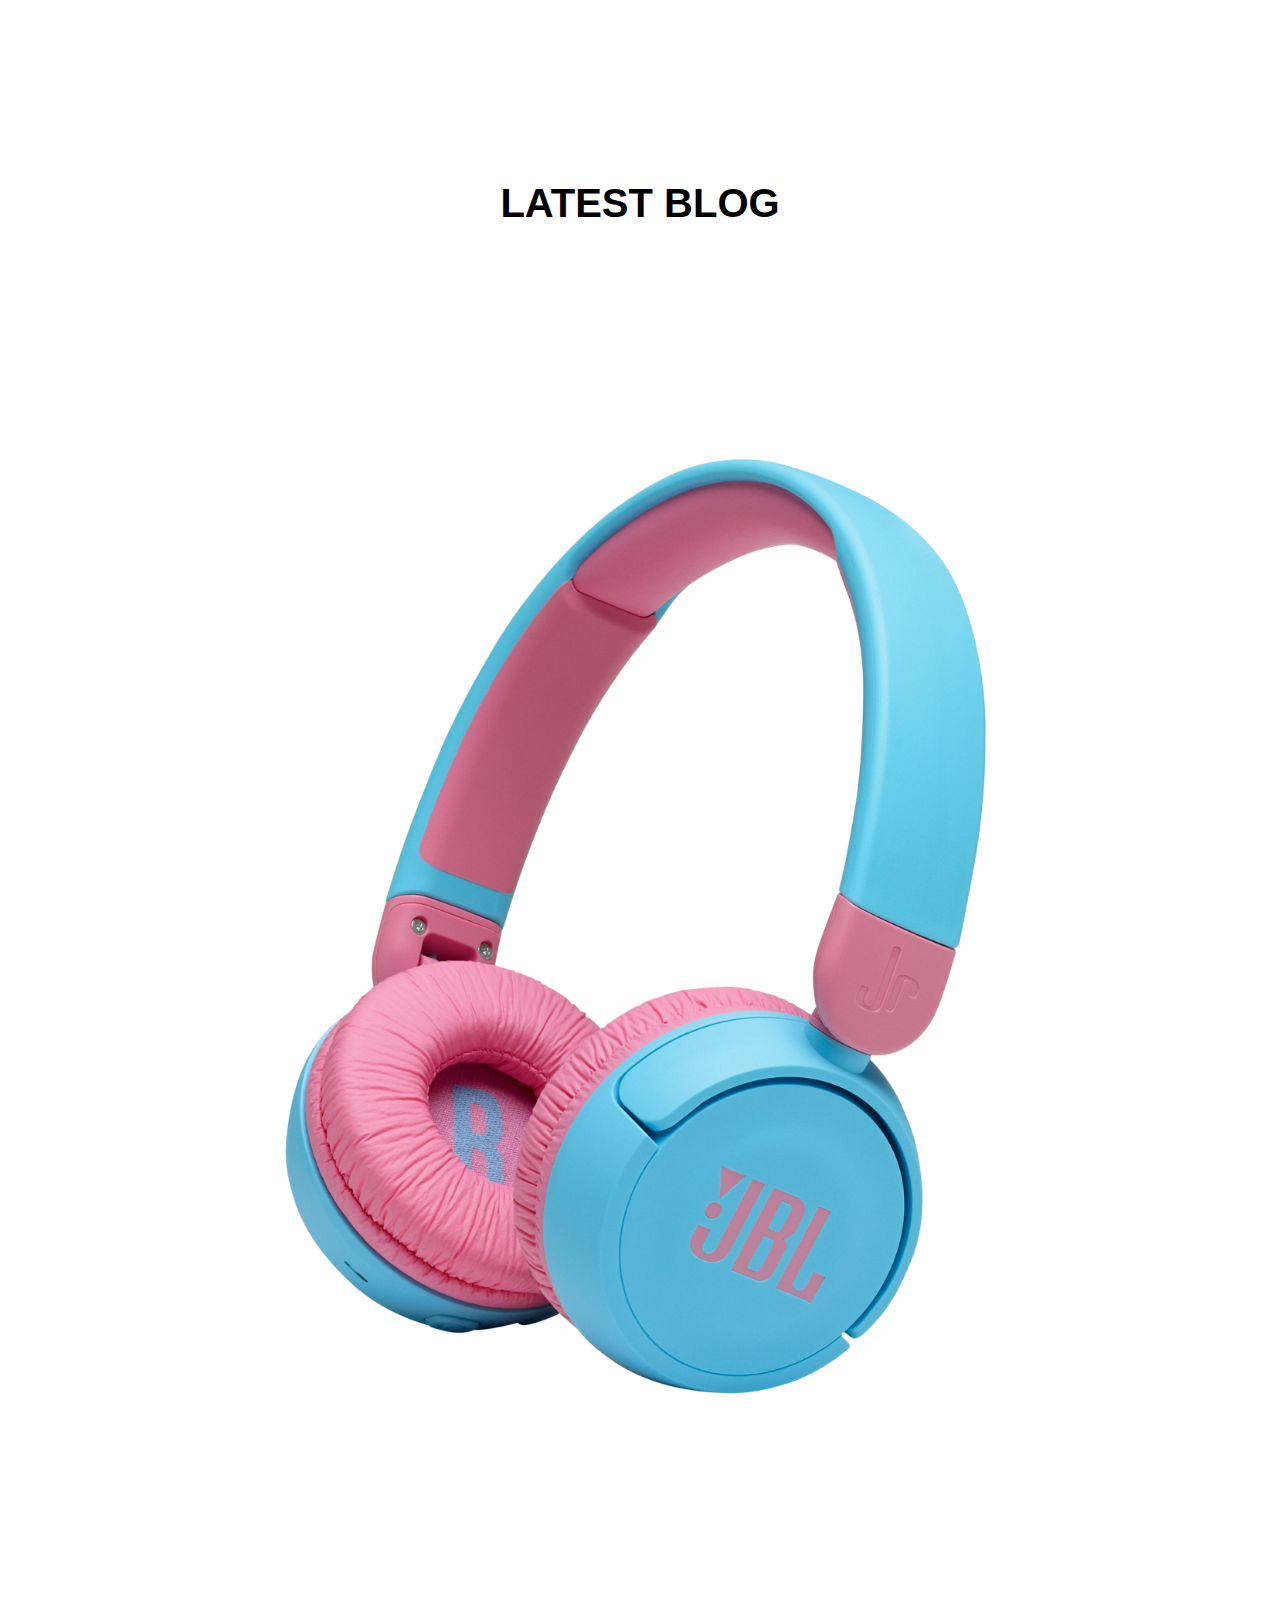
==== commit 5b1babcf: "h" ====
--- a/index.html
+++ b/index.html
@@ -348,7 +348,88 @@
 
 <!--end product list-->
 
-
+<!--special product-->
+
+<div class="bg-second">
+<div class="section container">
+    <div class="row">
+        <div class="col-4 col-md-4">
+            <div class="sp-item-img">
+                <img src="./images/1.png" alt="">
+            </div>
+        </div>
+        <div class="col-7 col-md-8">
+            <div class="sp-item-info">
+                <div class="sp-item-name">JBL TUNE 750TNC</div>
+                <p class="sp-item-description">Lorem ipsum dolor sit amet consectetur adipisicing elit. A optio, voluptatum aperiam nobis quis maxime corporis porro alias soluta sunt quae consectetur aliquid blanditiis perspiciatis labore cumque, ullam, quam eligendi!</p>
+                <button class="btn-flat btn-hover">shop now</button>
+            </div>
+        </div>
+    </div>
+</div>
+</div>
+
+<!--end special product-->
+
+<!--product list-->
+
+<div class="section">
+    <div class="container">
+        <div class="section-header">
+            <h2>best selling</h2>
+        </div>
+        <div class="row" id="best-products">
+            <div class="col-3 col-md-6 col-sm-12">
+                <div class="product-card">
+                    <div class="product-card-img">
+                        <img src="./images/1.png" alt="">
+                        <img src="./images/1.jfif" alt="">
+                    </div>
+                    <div class="product-card-info">
+                        <div class="product-btn">
+                            <button class="btn-flat btn-hover btn-shop-now">shop now</button>
+                            <button class="btn-flat btn-hover btn-cart-add">
+                                <i class='bx bxs-cart-add' ></i>
+                            </button>
+                            <button class="btn-flat btn-hover btn-cart-add">
+                                <i class='bx bxs-heart' ></i>
+                            </button>
+                        </div>
+                        <div class="product-card-name">
+                            JBL Quantum 400
+                        </div>
+                        <div class="product-card-price">
+                            <span><del>$300</del></span>
+                            <span class="curr-price">$200</span>
+                        </div>
+                    </div>
+                </div>
+            </div>
+        </div>
+        <div class="section-footer">
+            <a href="./products.html" class="btn-flat btn-hover">view all</a>
+        </div>
+    </div>
+</div>
+
+<!--end product list-->
+
+<!--blogs-->
+
+<div class="section">
+    <div class="container">
+        <div class="section-header">
+            <h2>latest blog</h2>
+        </div>
+        <div class="blog">
+            <div class="blog-img">
+                <img src="./images/1.png" alt="">
+            </div>
+        </div>
+    </div>
+</div>
+
+<!--end blogs-->
 
 <!--app js-->
     <script src="./js/app.js"> </script>
--- a/css/app.css
+++ b/css/app.css
@@ -475,11 +475,10 @@
     text-align: center;
     margin: 80px 0 70px;
     text-transform: uppercase;
-    font-size: 40px;
-}
-
-.section-footer{
-
+}
+
+.section-header h2{
+font-size: 40px;
 }
 
 .product-card {
@@ -569,3 +568,13 @@
     line-height: 17px;
 }
 
+.sp-item-name {
+    font-size: 55px;
+    font-weight: 600;
+    margin-bottom: 30px;
+}
+
+.sp-item-description {
+    margin-bottom: 60px;
+    text-align: justify;
+}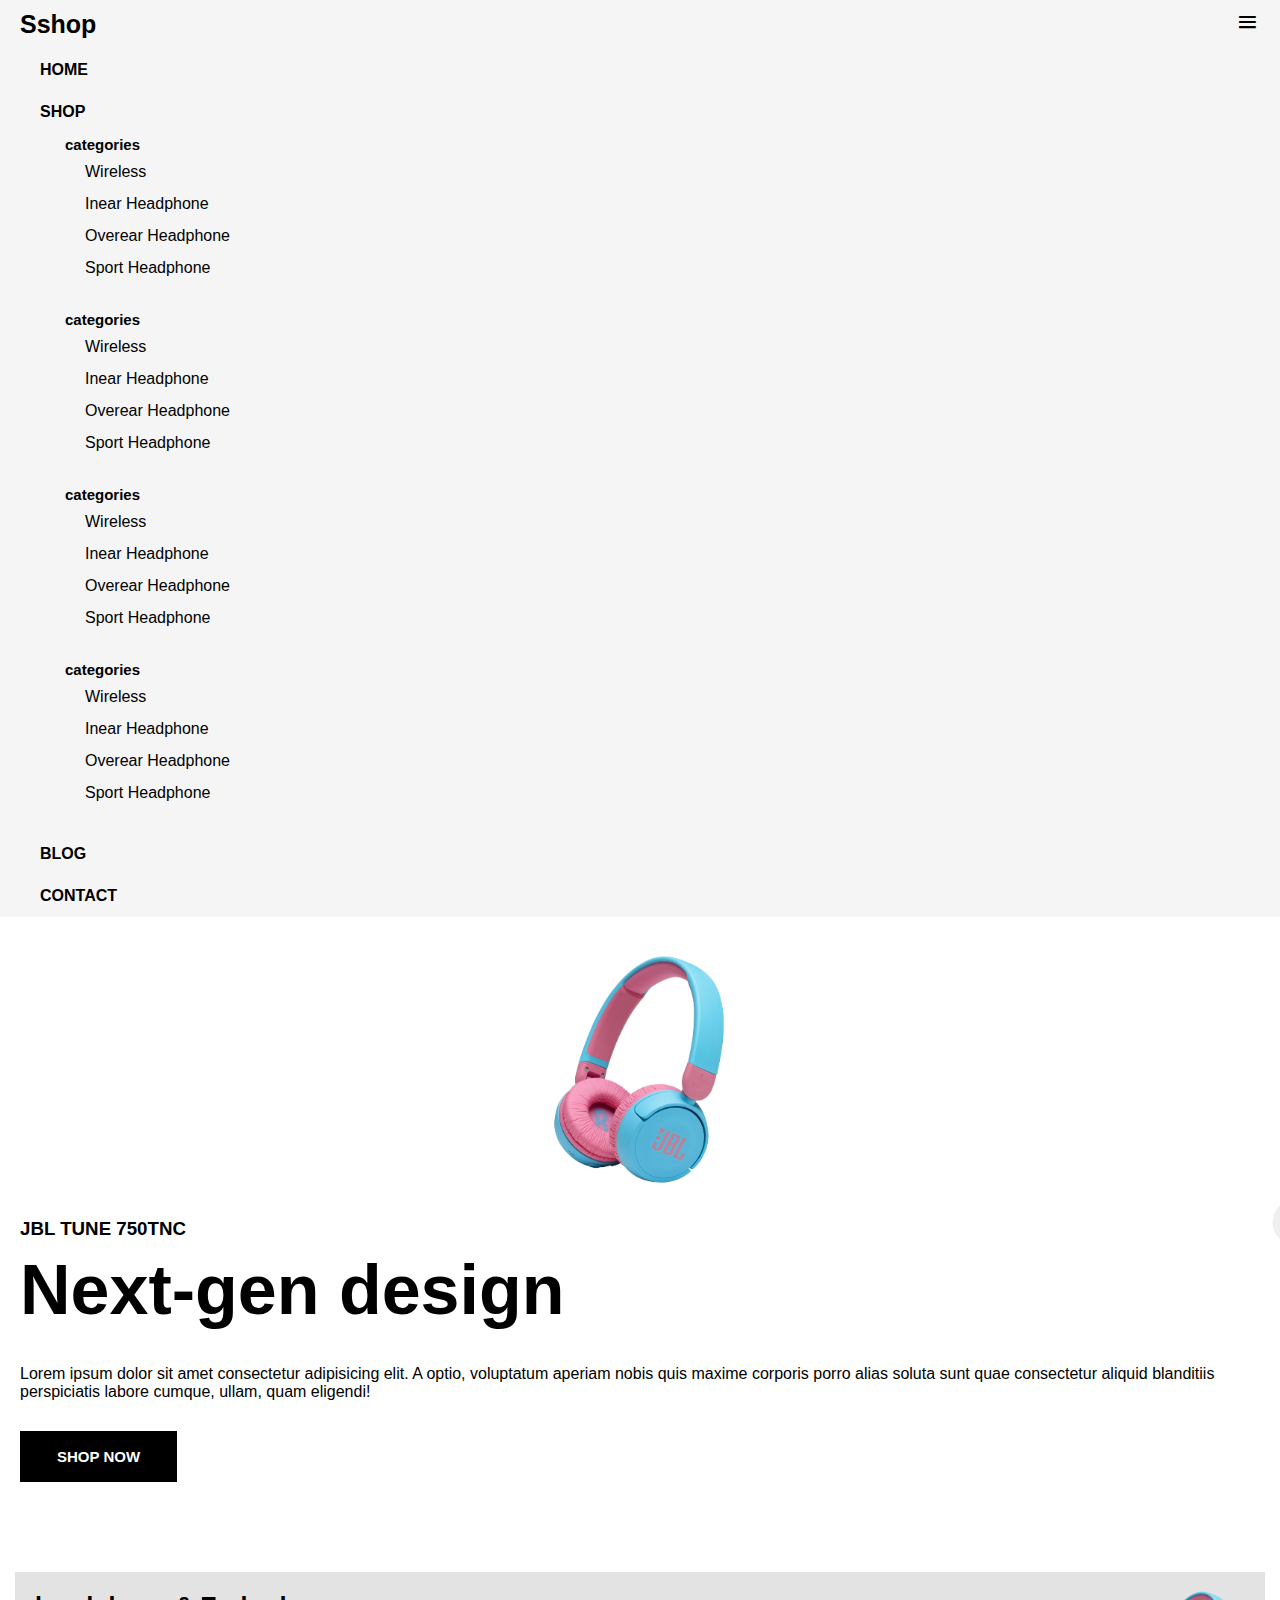
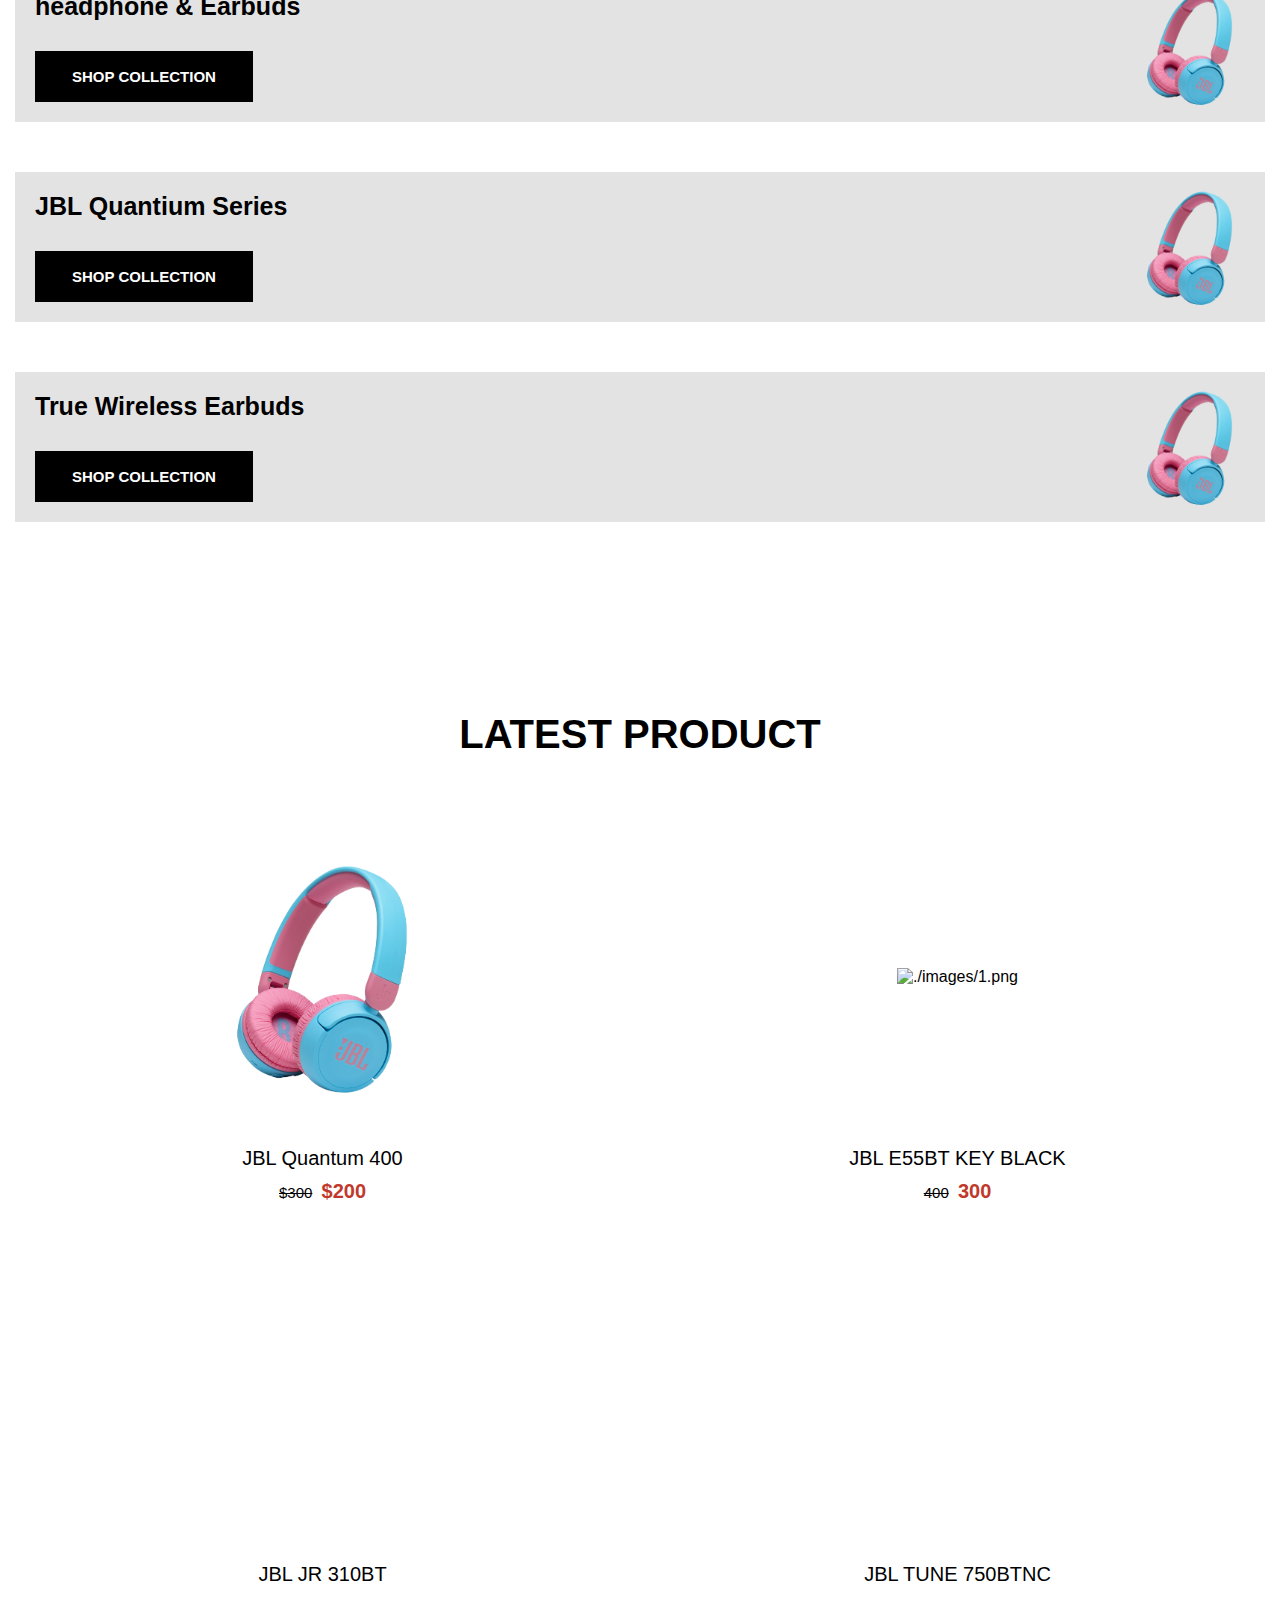
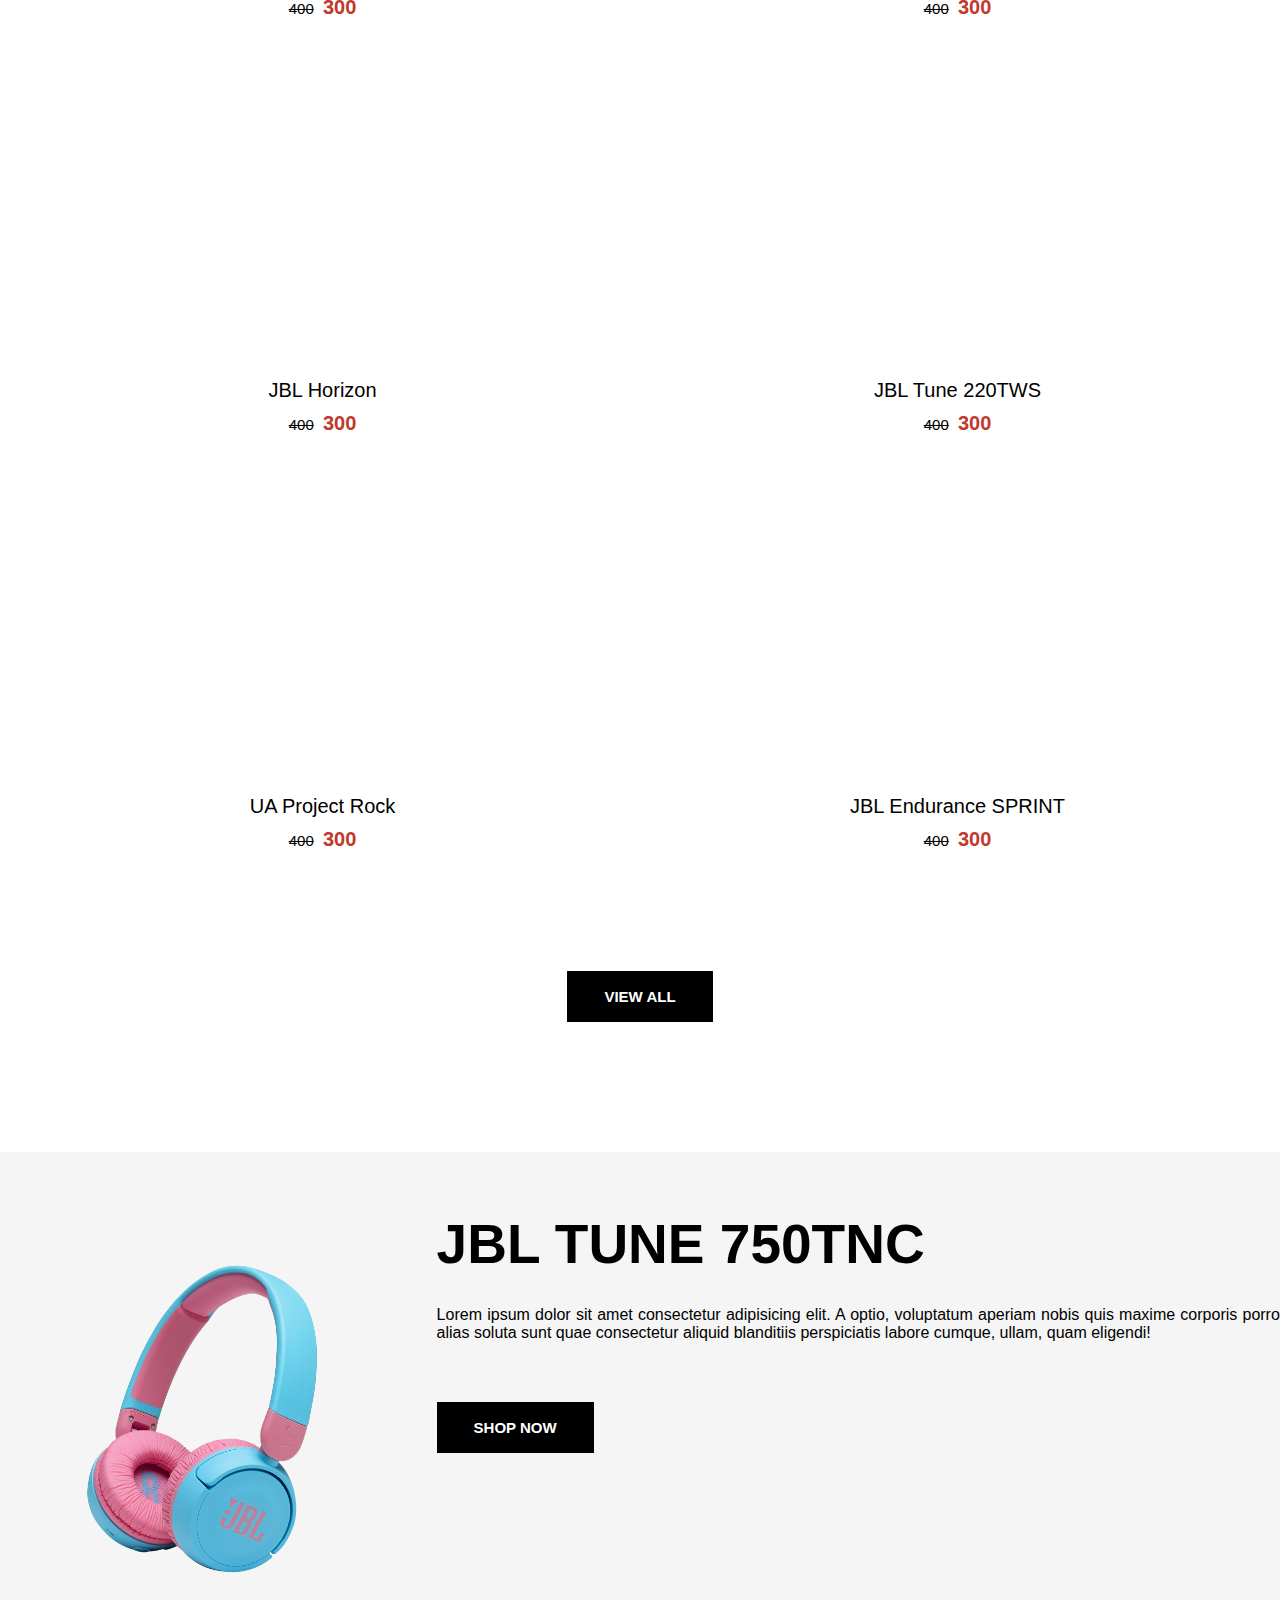
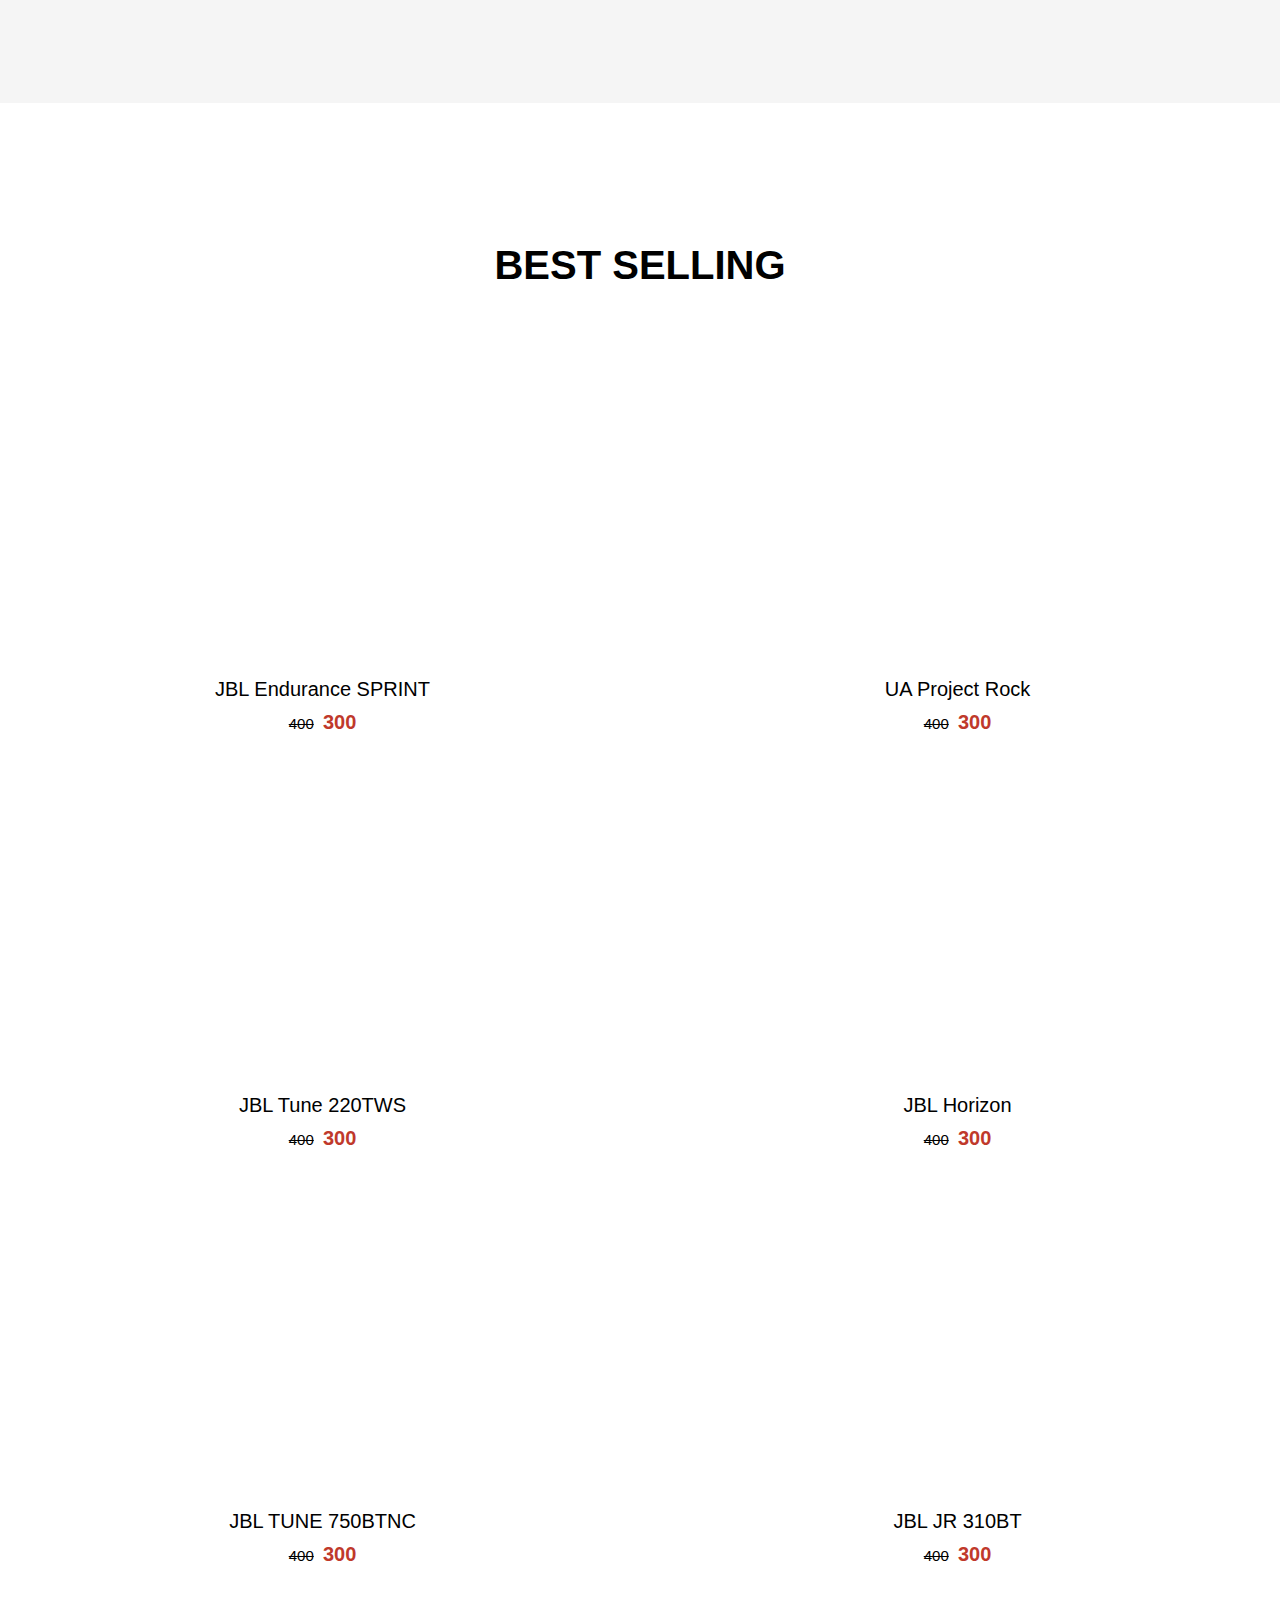
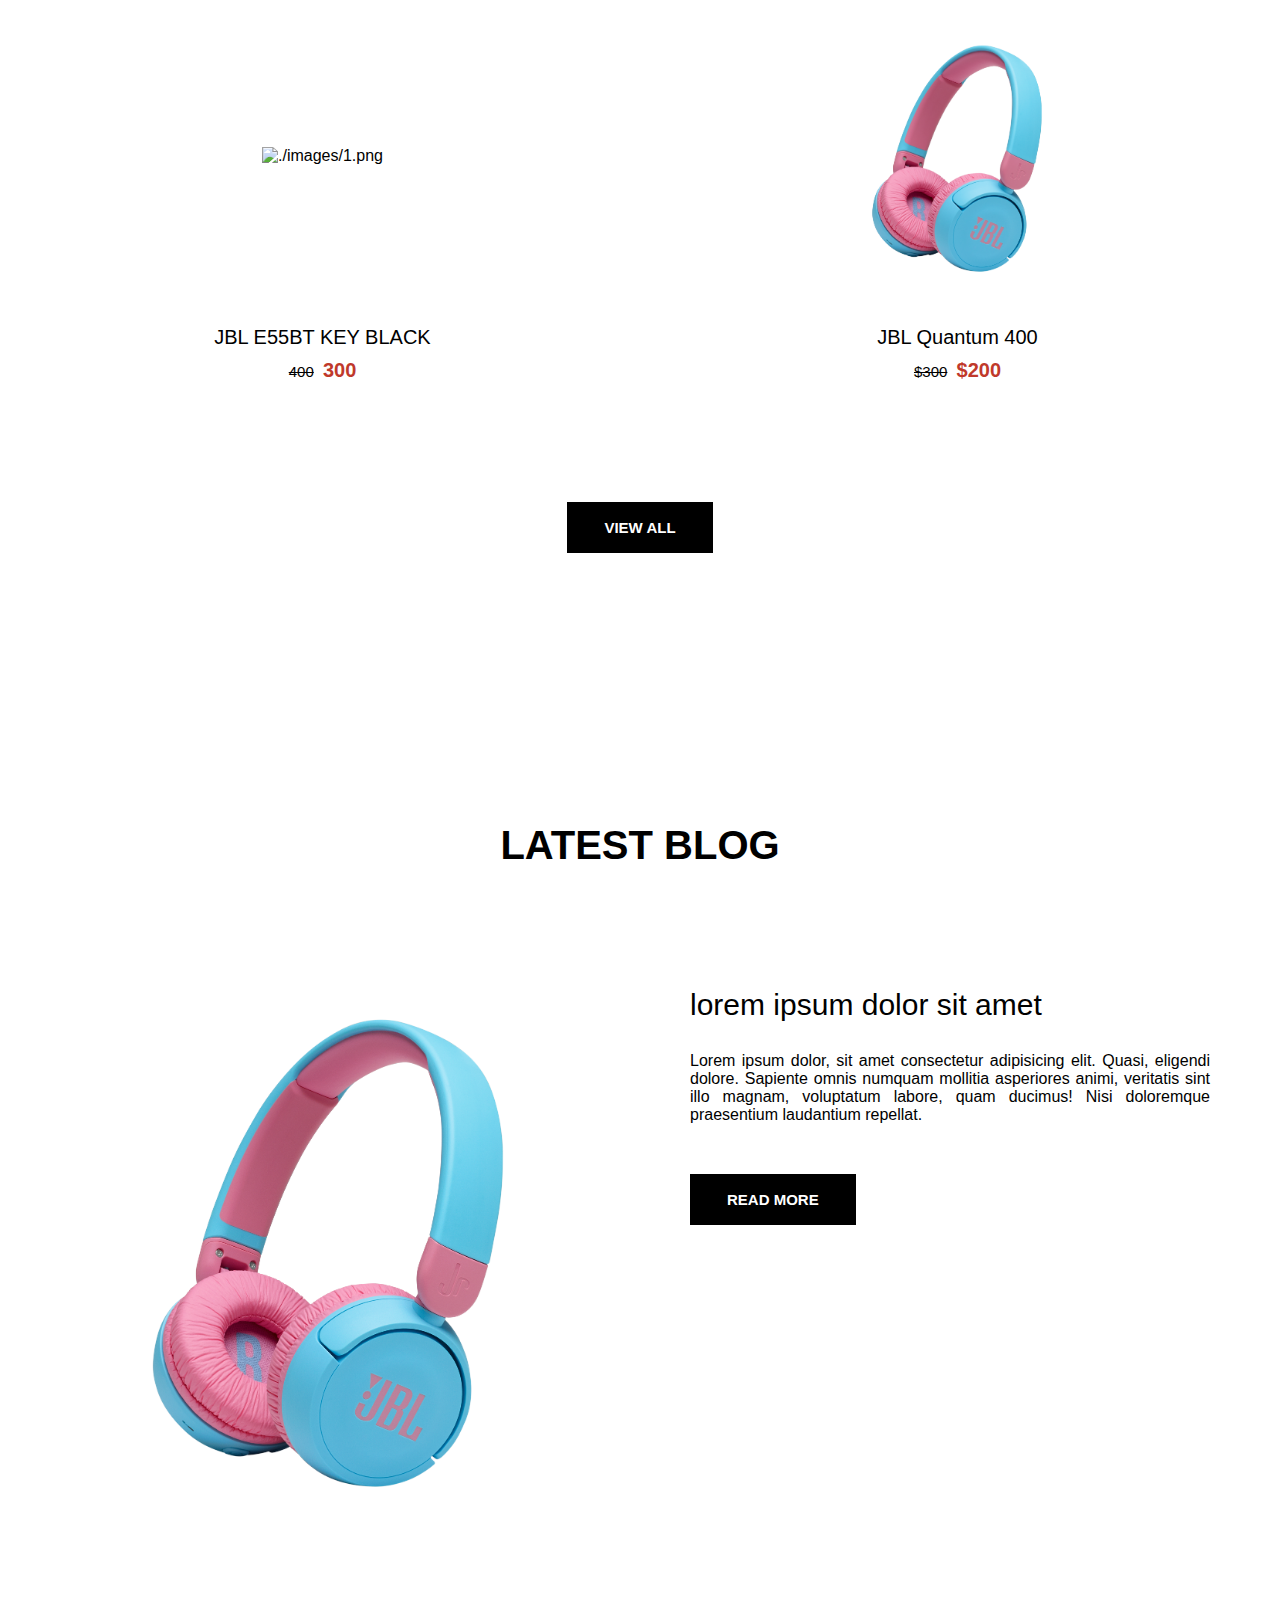
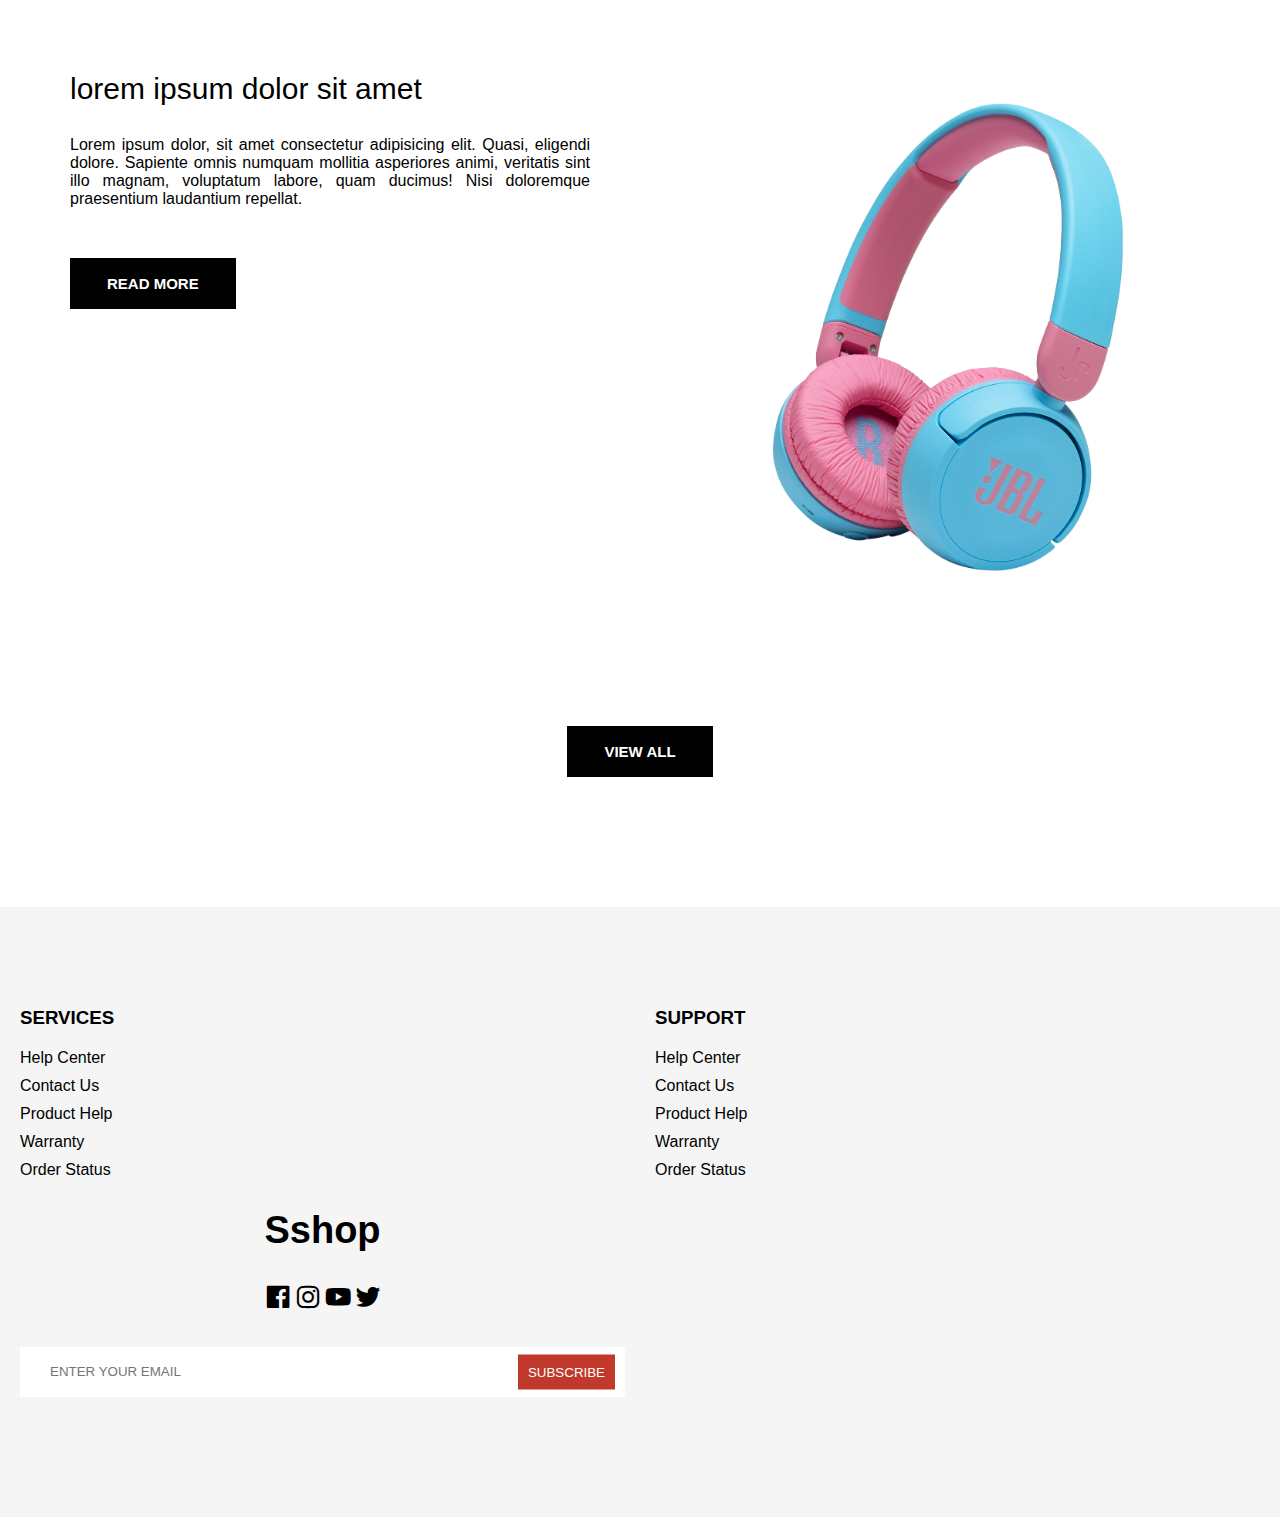
==== commit 4854290e: "h" ====
--- a/index.html
+++ b/index.html
@@ -98,7 +98,7 @@
                     <a href="./products.html">Shop<i class='bx bxs-down-arrow'></i></a>
                     <div class="mega-content">
                         <div class="row">
-                            <div class="col-3">
+                            <div class="col-3 col-md-12">
                                 <div class="box">
                                     <h3>categories</h3>
                                     <ul>
@@ -109,7 +109,7 @@
                                     </ul>
                                 </div>
                             </div>
-                            <div class="col-3">
+                            <div class="col-3 col-md-12">
                                 <div class="box">
                                     <h3>categories</h3>
                                     <ul>
@@ -120,7 +120,7 @@
                                     </ul>
                                 </div>
                             </div>
-                            <div class="col-3">
+                            <div class="col-3 col-md-12">
                                 <div class="box">
                                     <h3>categories</h3>
                                     <ul>
@@ -131,7 +131,7 @@
                                     </ul>
                                 </div>
                             </div>
-                            <div class="col-3">
+                            <div class="col-3 col-md-12">
                                 <div class="box">
                                     <h3>categories</h3>
                                     <ul>
@@ -425,12 +425,90 @@
             <div class="blog-img">
                 <img src="./images/1.png" alt="">
             </div>
-        </div>
-    </div>
-</div>
-
+            <div class="blog-info">
+                <div class="blog-title">
+                    lorem ipsum dolor sit amet
+                </div>
+                <div class="blog-preview">
+                    Lorem ipsum dolor, sit amet consectetur adipisicing elit. Quasi, eligendi dolore. Sapiente omnis numquam mollitia asperiores animi, veritatis sint illo magnam, voluptatum labore, quam ducimus! Nisi doloremque praesentium laudantium repellat.
+                </div>
+                <button class="btn-flat btn-hover">read more</button>
+            </div>
+        </div>
+        <div class="blog row-revere">
+            <div class="blog-img">
+                <img src="./images/1.png" alt="">
+            </div>
+            <div class="blog-info">
+                <div class="blog-title">
+                    lorem ipsum dolor sit amet
+                </div>
+                <div class="blog-preview">
+                    Lorem ipsum dolor, sit amet consectetur adipisicing elit. Quasi, eligendi dolore. Sapiente omnis numquam mollitia asperiores animi, veritatis sint illo magnam, voluptatum labore, quam ducimus! Nisi doloremque praesentium laudantium repellat.
+                </div>
+                <button class="btn-flat btn-hover">read more</button>
+            </div>
+        </div>
+        <div class="section-footer">
+            <a href="#" class="btn-flat btn-hover">view all</a>
+        </div>
+    </div>
+</div>
 <!--end blogs-->
 
+<!--footer-->
+<footer class="bg-second">
+    <div class="container">
+        <div class="row">
+            <div class="col-3 col-md-6">
+                <h3 class="footer-head">services</h3>
+                <ul class="menu">
+                    <li><a href="#">Help center</a></li>
+                    <li><a href="#">Contact us</a></li>
+                    <li><a href="#">Product help</a></li>
+                    <li><a href="#">Warranty</a></li>
+                    <li><a href="#">Order status</a></li>
+                </ul>
+            </div>
+            <div class="col-3 col-md-6">
+                <h3 class="footer-head">support</h3>
+                <ul class="menu">
+                    <li><a href="#">Help center</a></li>
+                    <li><a href="#">Contact us</a></li>
+                    <li><a href="#">Product help</a></li>
+                    <li><a href="#">Warranty</a></li>
+                    <li><a href="#">Order status</a></li>
+                </ul>
+            </div>
+            <div class="col-3 col-md-6 col-sm-12">
+                <div class="contact">
+                    <h3 class="contact-header">
+                        Sshop
+                    </h3>
+                    <ul class="contact-socials">
+                        <li><a href="#">
+                            <i class='bx bxl-facebook-square'></i>
+                        </a></li>
+                        <li><a href="#">
+                            <i class='bx bxl-instagram' ></i>
+                        </a></li>
+                        <li><a href="#">
+                            <i class='bx bxl-youtube' ></i>
+                        </a></li>
+                        <li><a href="#">
+                            <i class='bx bxl-twitter' ></i>
+                        </a></li>
+                    </ul>
+                </div>
+                <div class="subscribe">
+                    <input type="email" placeholder="ENTER YOUR EMAIL">
+                    <button>subscribe</button>
+                </div>
+            </div>
+        </div>
+    </div>
+</footer>
+<!--end footer-->
 <!--app js-->
     <script src="./js/app.js"> </script>
     <script src="./js/index.js"> </script>
--- a/css/app.css
+++ b/css/app.css
@@ -25,6 +25,7 @@
     overflow-x: hidden;
     position: relative;
     background-color:  var(--main-bg-color);
+    overflow-x: hidden;
 }
 
 button {
@@ -370,7 +371,7 @@
 }
 
 .slider:hover .slide-prev {
-left: 40px;
+left: 35px;
 }
 
 /* slide animation */
@@ -577,4 +578,225 @@
 .sp-item-description {
     margin-bottom: 60px;
     text-align: justify;
+}
+
+.blog {
+    display: flex;
+    margin-bottom: 60px;
+}
+
+.blog-img, 
+.blog-info {
+    width: 50%;
+}
+
+.blog-info {
+    padding: 50px;
+}
+
+.blog-title {
+    font-size: 30px;
+    margin-bottom: 30px;
+}
+
+.blog-preview {
+    text-align: justify;
+    margin-bottom: 50px;
+}
+
+footer {
+    padding: 100px 0;
+}
+
+.footer-head {
+    margin-bottom: 20px;
+    text-transform: uppercase;
+}
+
+footer ul li {
+    margin-bottom: 10px;
+}
+
+.contact-header {
+    text-align: center;
+    font-weight: 600;
+    margin-bottom: 30px;
+    font-size: 38px;
+}
+
+.contact-socials {
+display: flex;
+justify-content: center;
+}
+
+.contact-socials a {
+    font-size: 30px;
+    mask-origin: 0 10px;
+}
+
+.contact-socials a:hover {
+    color: car(--grey);
+}
+
+.menu li a {
+    text-transform: capitalize;
+    transition: transform .3s ease-in-out;
+}
+
+.menu li a:hover {
+    color: var(--red);
+    transform: translateX(10px);
+}
+
+.subscribe {
+    position: relative;
+    margin-top: 20px;
+}
+
+.subscribe input {
+    width: 100%;
+    height: 50px;
+    outline: 0;
+    border: 0;
+    padding: 0 30px;
+}
+
+.subscribe button {
+    position: absolute;
+    top: 50%;
+    right: 10px;
+    transform: translateY(-50%);
+    outline: 0;
+    border: 0;
+    background-color: var(--red);
+    color: var(--btn-color);
+    padding: 10px;
+    text-transform: uppercase;
+}
+
+.subscribe button:hover {
+    background-color: var(--black);
+}
+
+.mb-menu-toggle {
+    font-size: 25px;
+}
+/* responsive */
+
+@media only screen and (max-width: 1280px) {
+    .mobile-menu {
+        display: flex;
+    }
+    .header-wrapper {
+        display: flex;
+        flex-direction: column;
+        height: 100vh;
+        width: 100%;
+        overflow-x: auto;
+        position: fixed;
+        top: 0;
+        right: 100%;
+        background-color: var(--main-bg-color);
+        z-index: 99;
+        transition: right 0.3s ease-in-out;
+    }
+
+    .header-wrapper.active {
+        right: 0;
+    }
+
+    .logo {
+        font-size: 30px;
+    }
+
+    .mb-menu-close {
+        display: block;
+        position: absolute;
+        right: 43px;
+        top: 18px;
+        z-index: 99;
+        font-size: 25px;
+    }
+    .top-header {
+        display: none;
+    }
+
+    .mid-header {
+        display: flex;
+        flex-direction: column;
+        padding: 0 20px;
+        height: unset;
+    }
+
+    .mid-header > * {
+        margin-top: 15px;
+    }
+
+    .search {
+        width: 100%;
+    }
+
+    .bottom-header {
+        justify-content: flex-start;
+    }
+
+    .main-menu {
+        justify-content: flex-start;
+        flex-direction: column;
+        height: unset;
+    }
+    
+    .main-menu a {
+        padding: 10px 0;
+    }
+
+    .mega-dropdown > a > i {
+        display: none;
+    }
+
+    .mega-content {
+        position: relative;
+        opacity: 1;
+        visibility: visible;
+        box-shadow: unset;
+        background-color: transparent;
+        padding-left: 45px;
+    }
+
+    .mega-content h3 {
+        font-size: 15px;
+        padding: 5px 0;
+        margin: unset;
+    }
+
+    .mega-content ul > li > a {
+        padding: 5px 0;
+    }
+
+    .mega-content .img-row {
+        display: none;
+    }
+
+    .hero {
+        height: calc(
+            80vh -
+                (
+                    var(--top-header-size) + var(--mid-header-size) +
+                        var(--bottom-header-size)
+                )
+        );
+        margin-bottom: 60px;
+    }
+
+    .slide {
+        flex-direction: column-reverse;
+    }
+
+    .slide > .info, .slide > .img {
+        width: 100%;
+    }
+
+    .slide > .img  > img {
+        max-width: 300px;
+    }
 }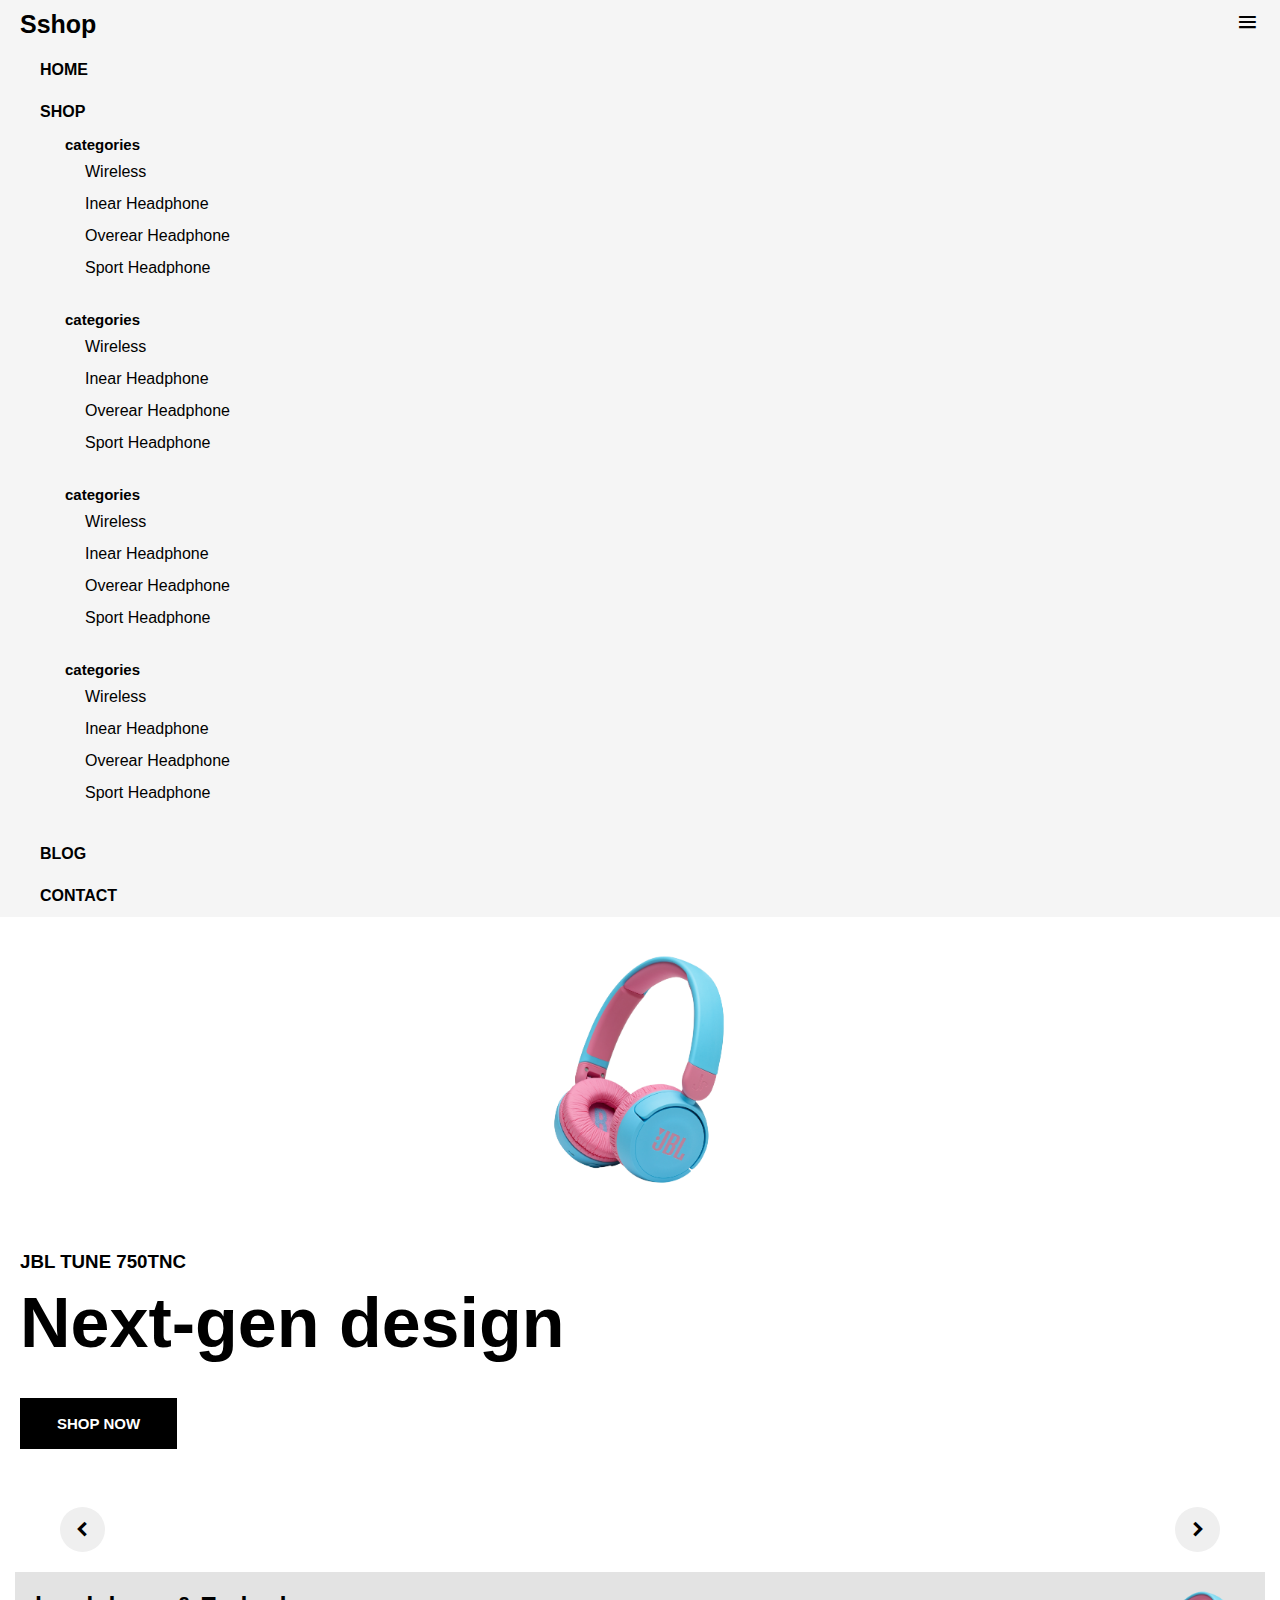
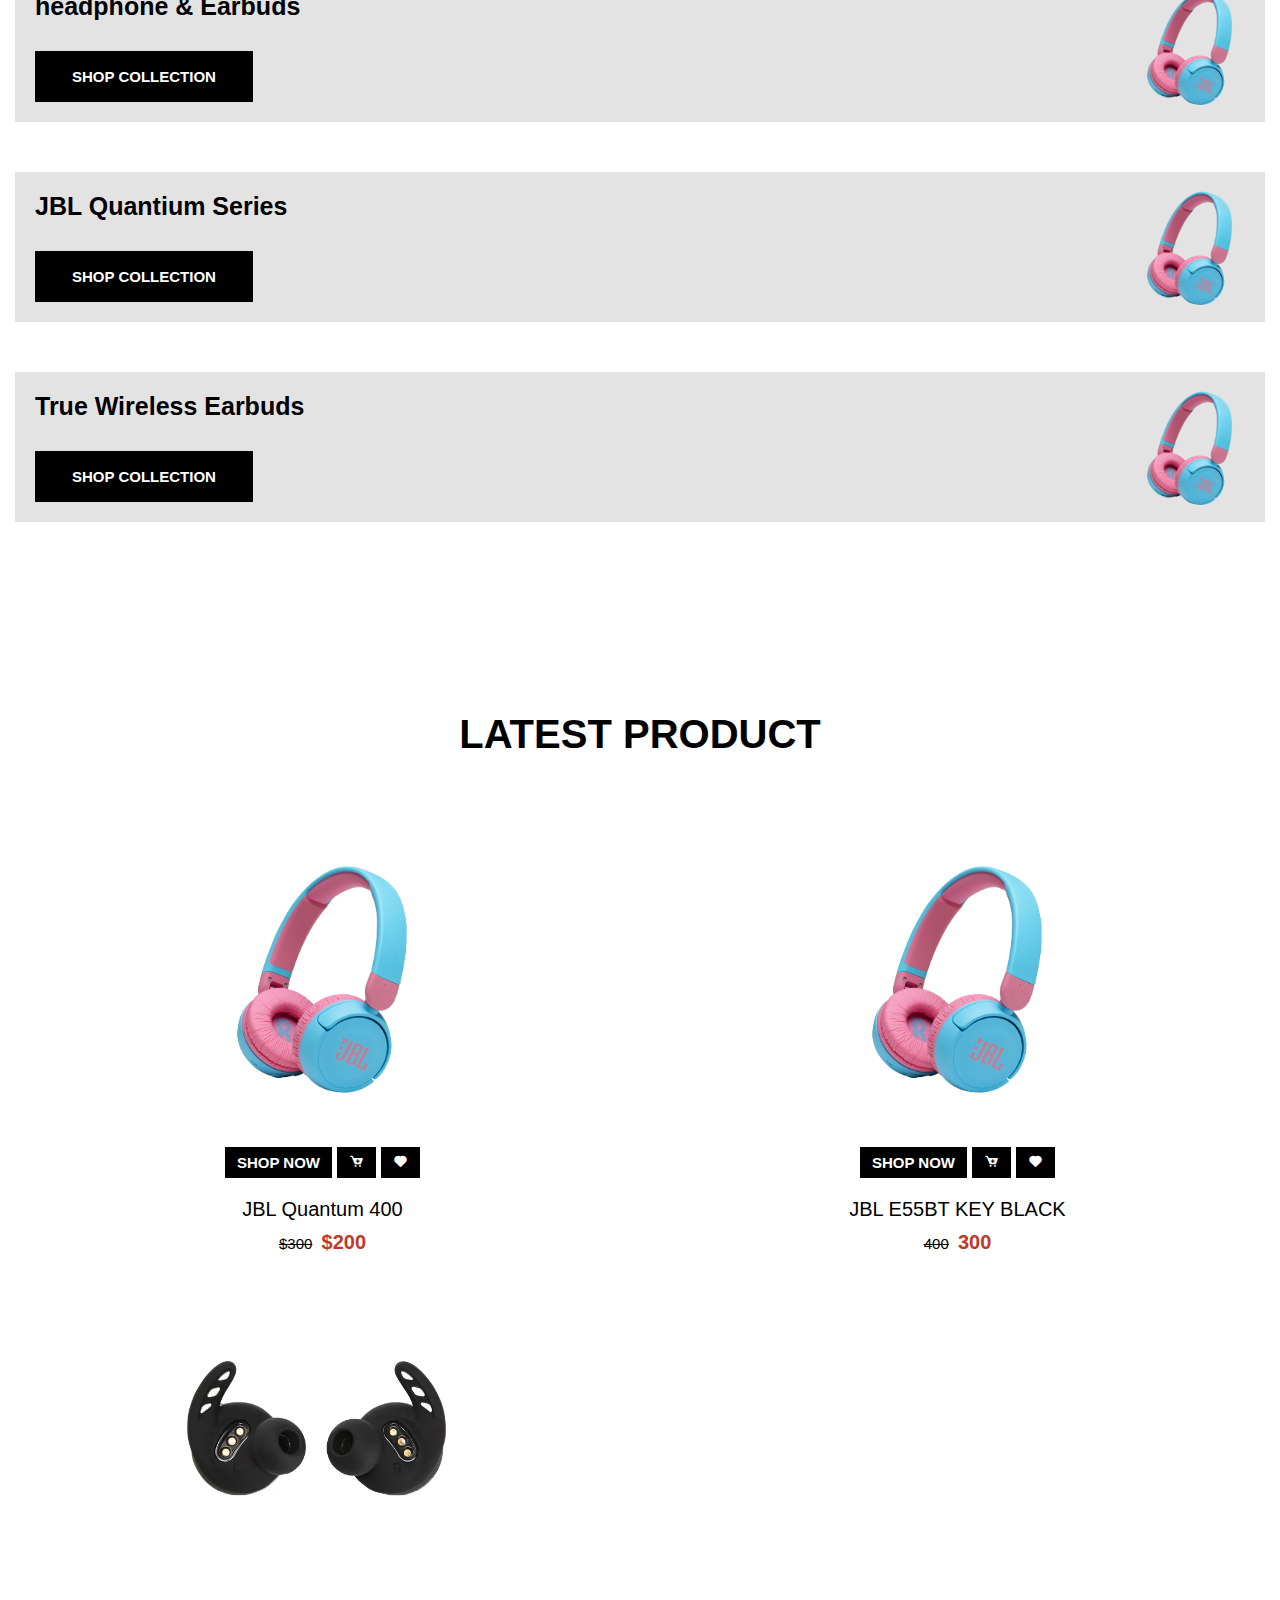
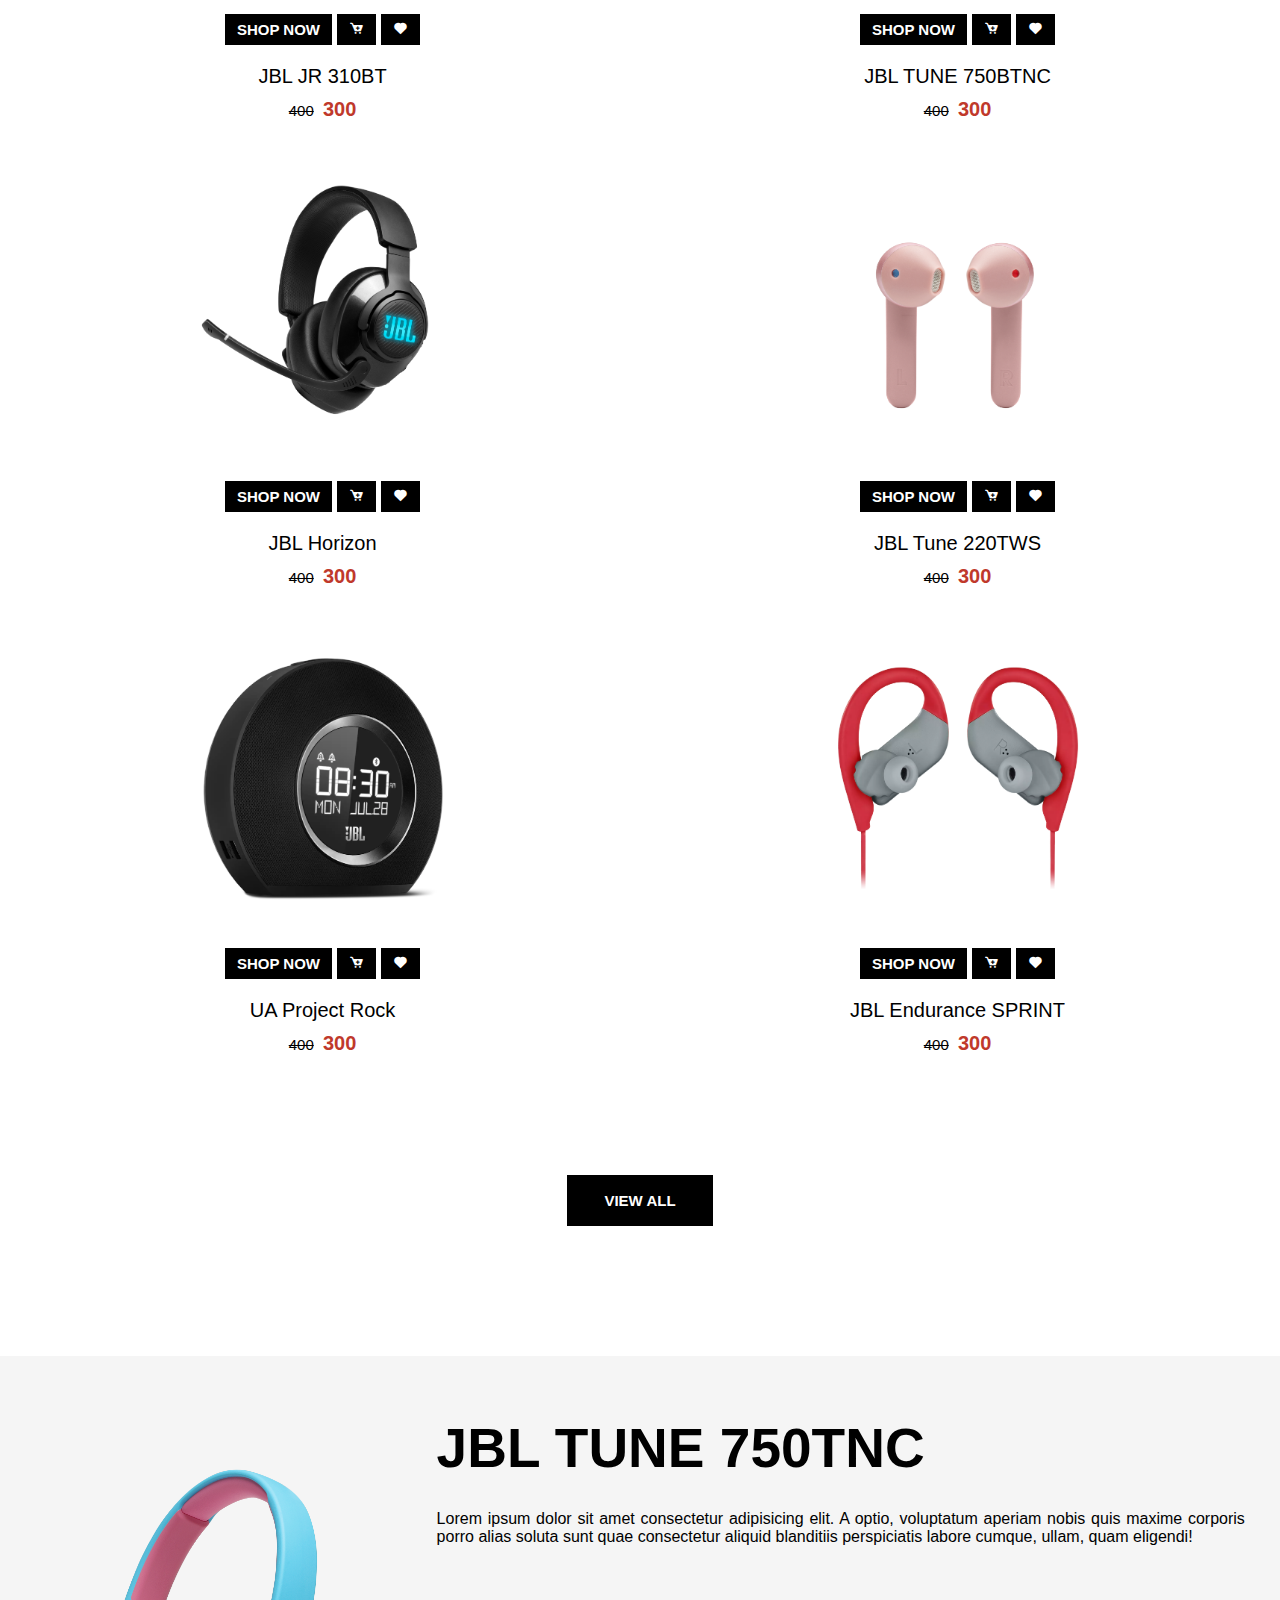
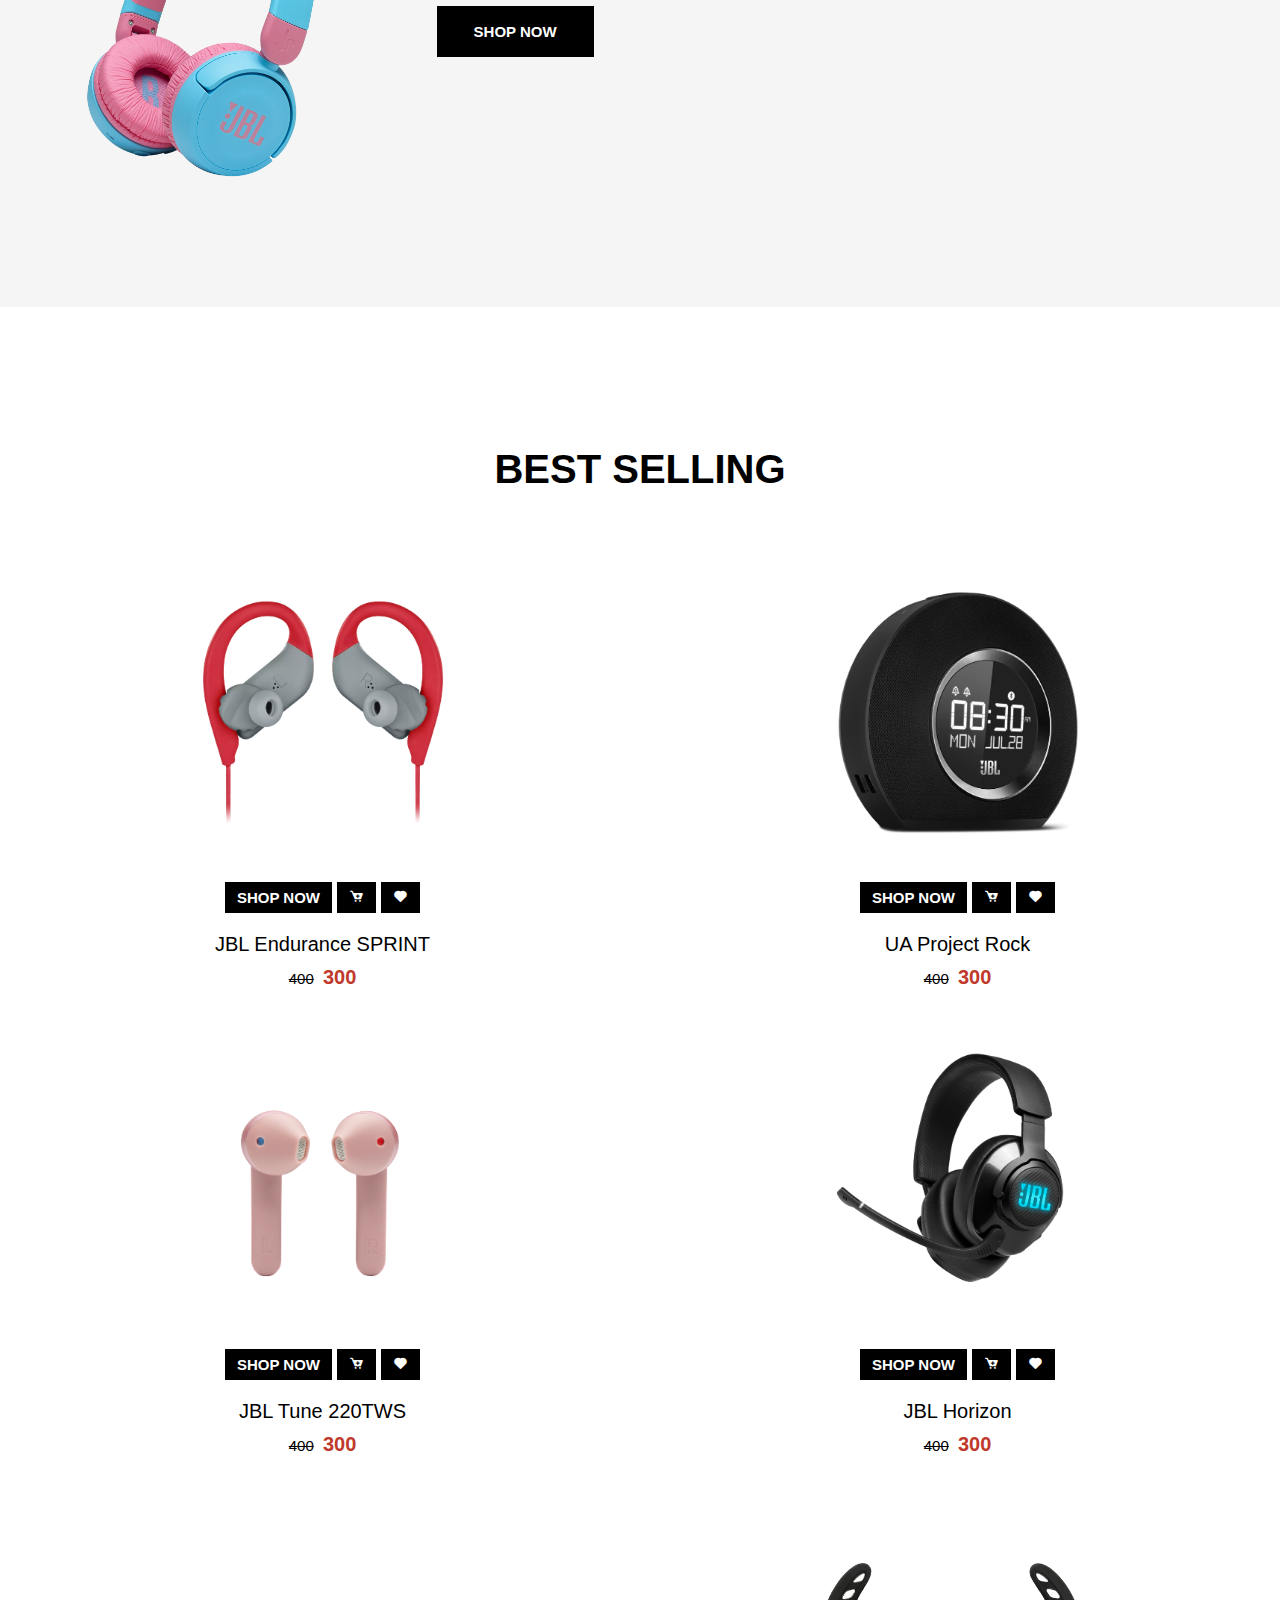
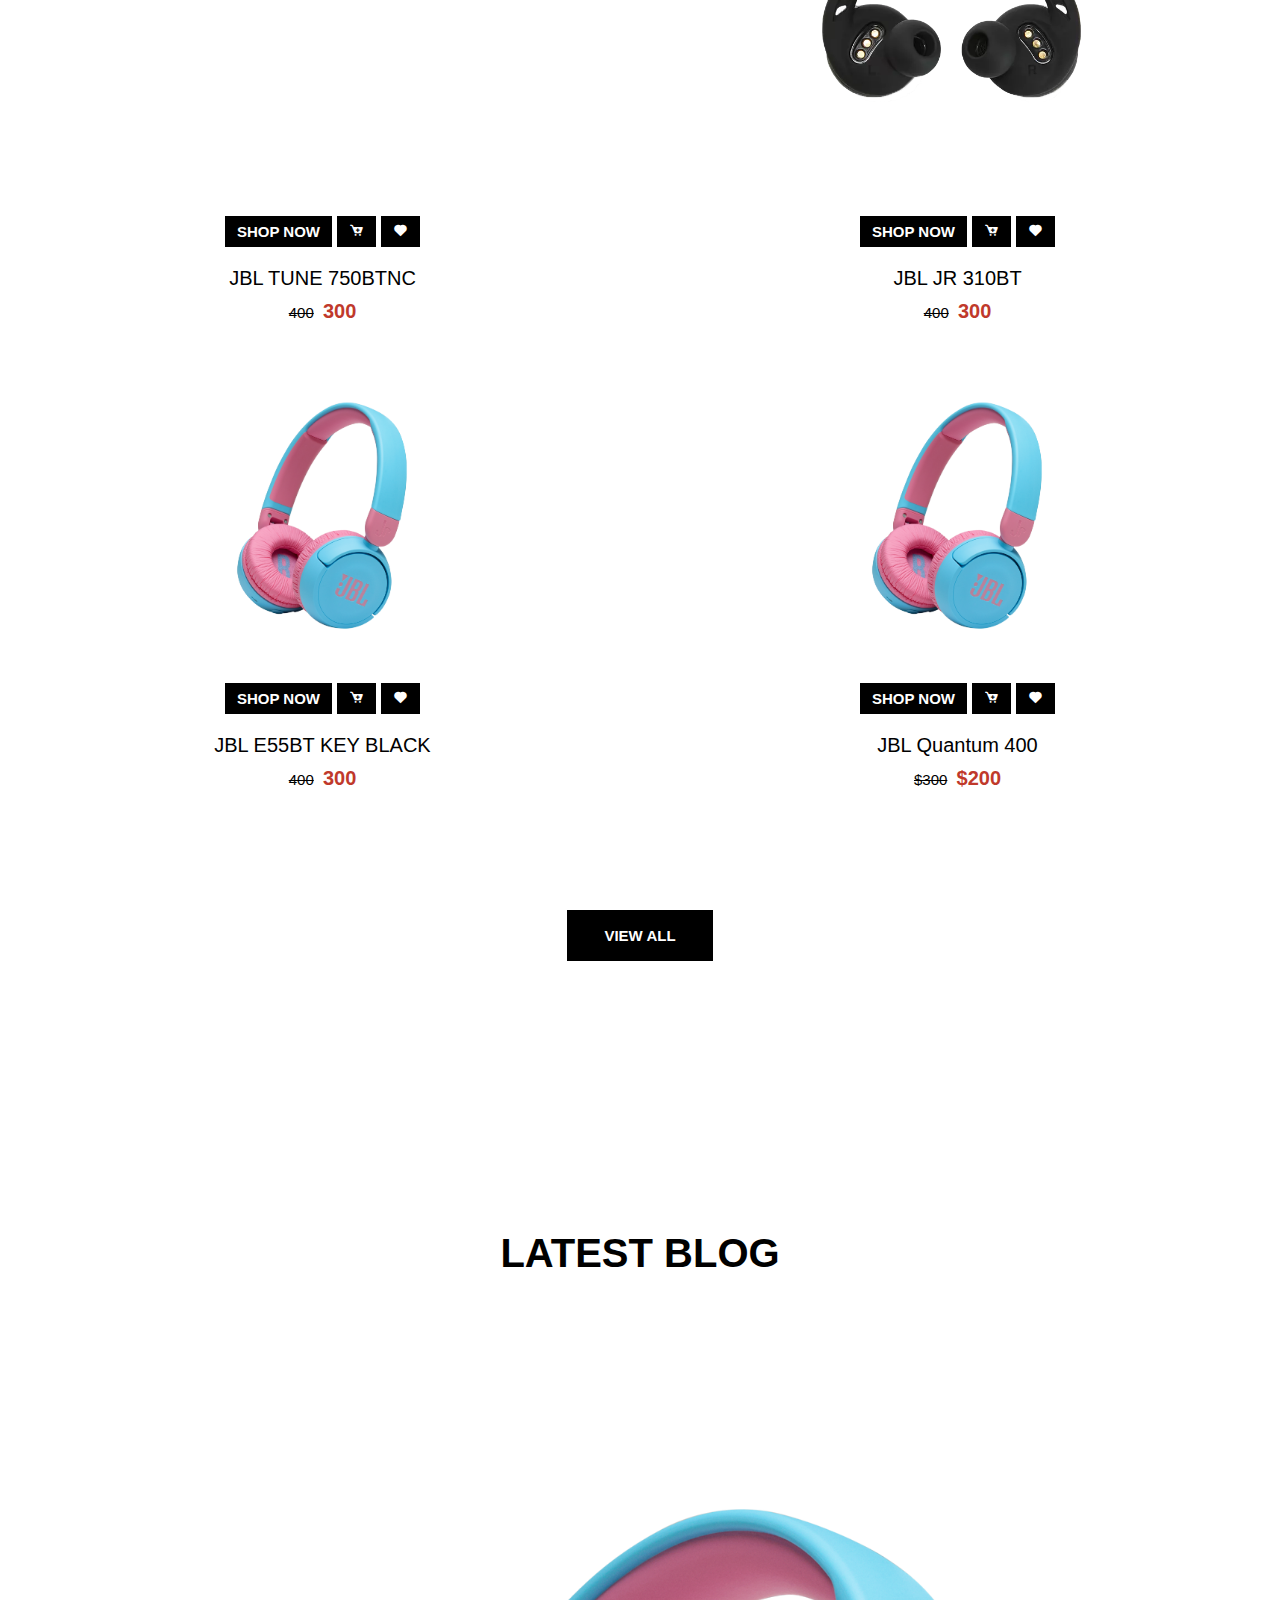
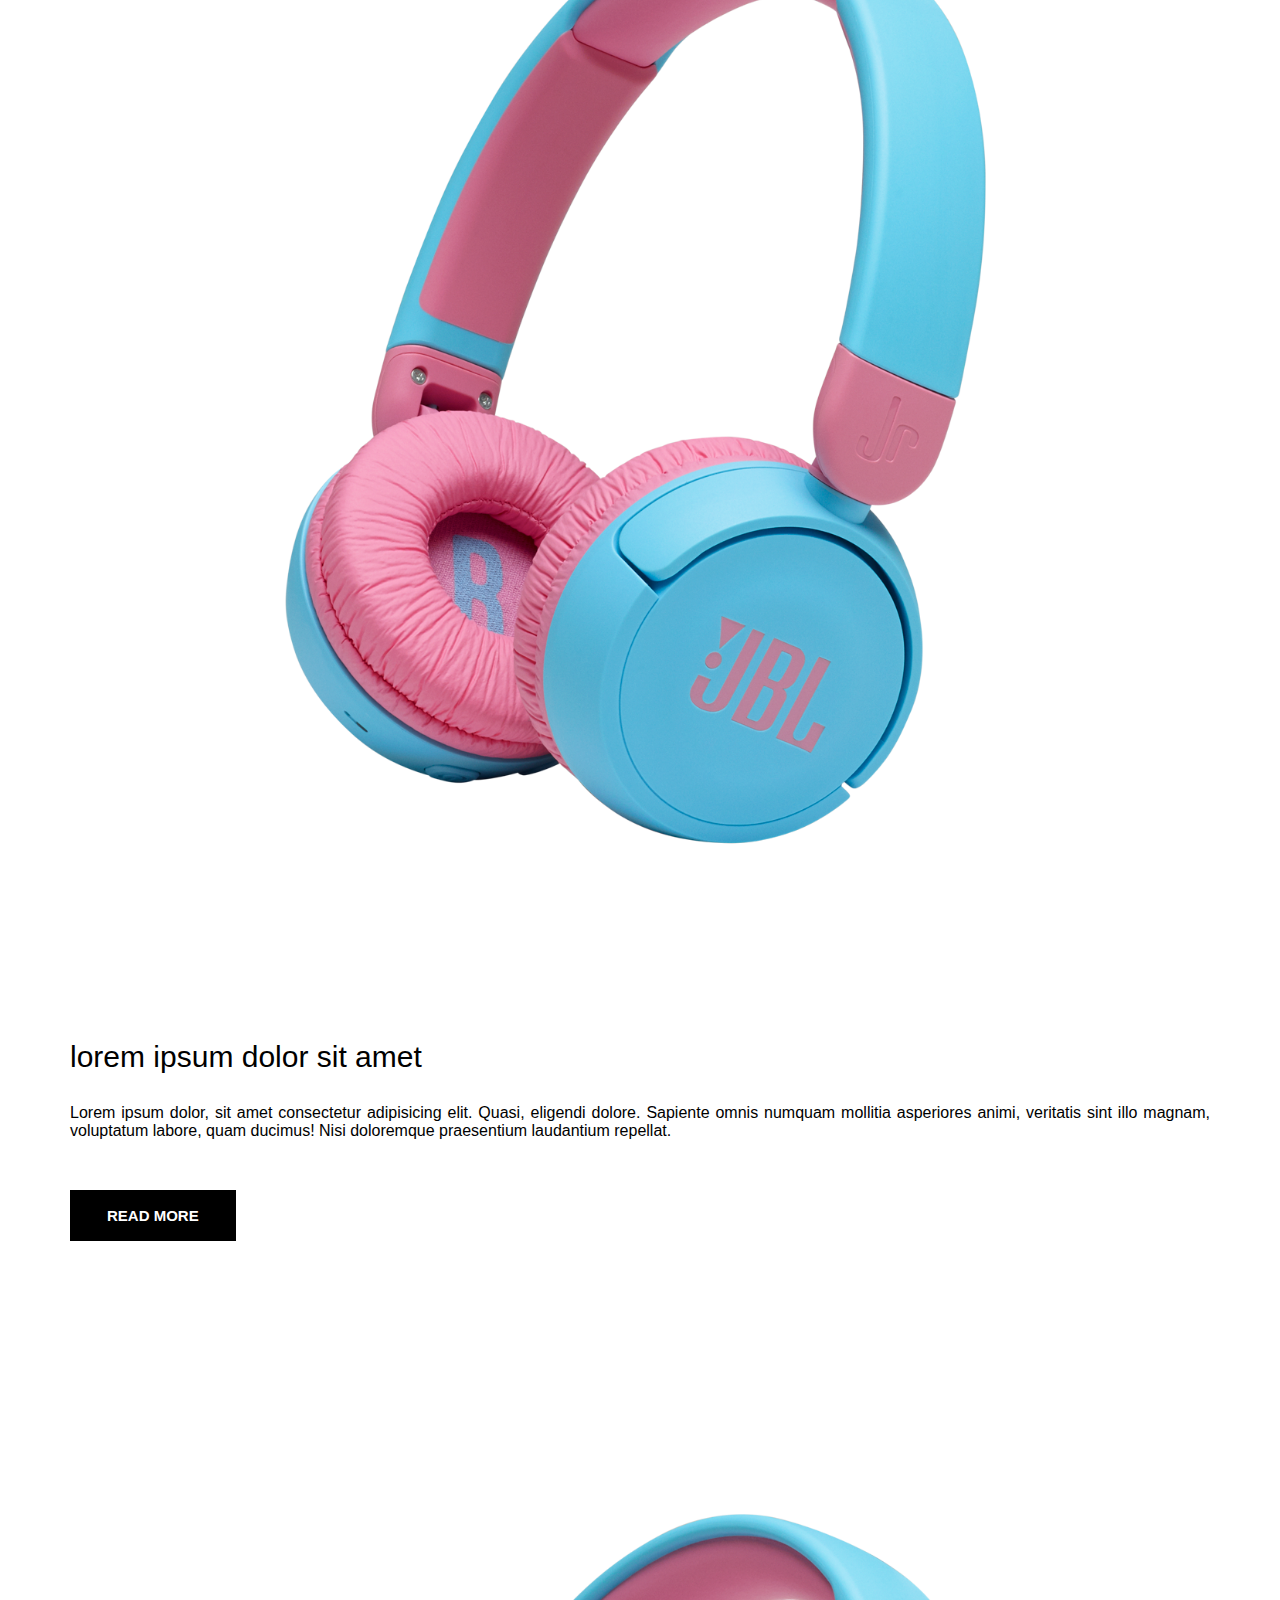
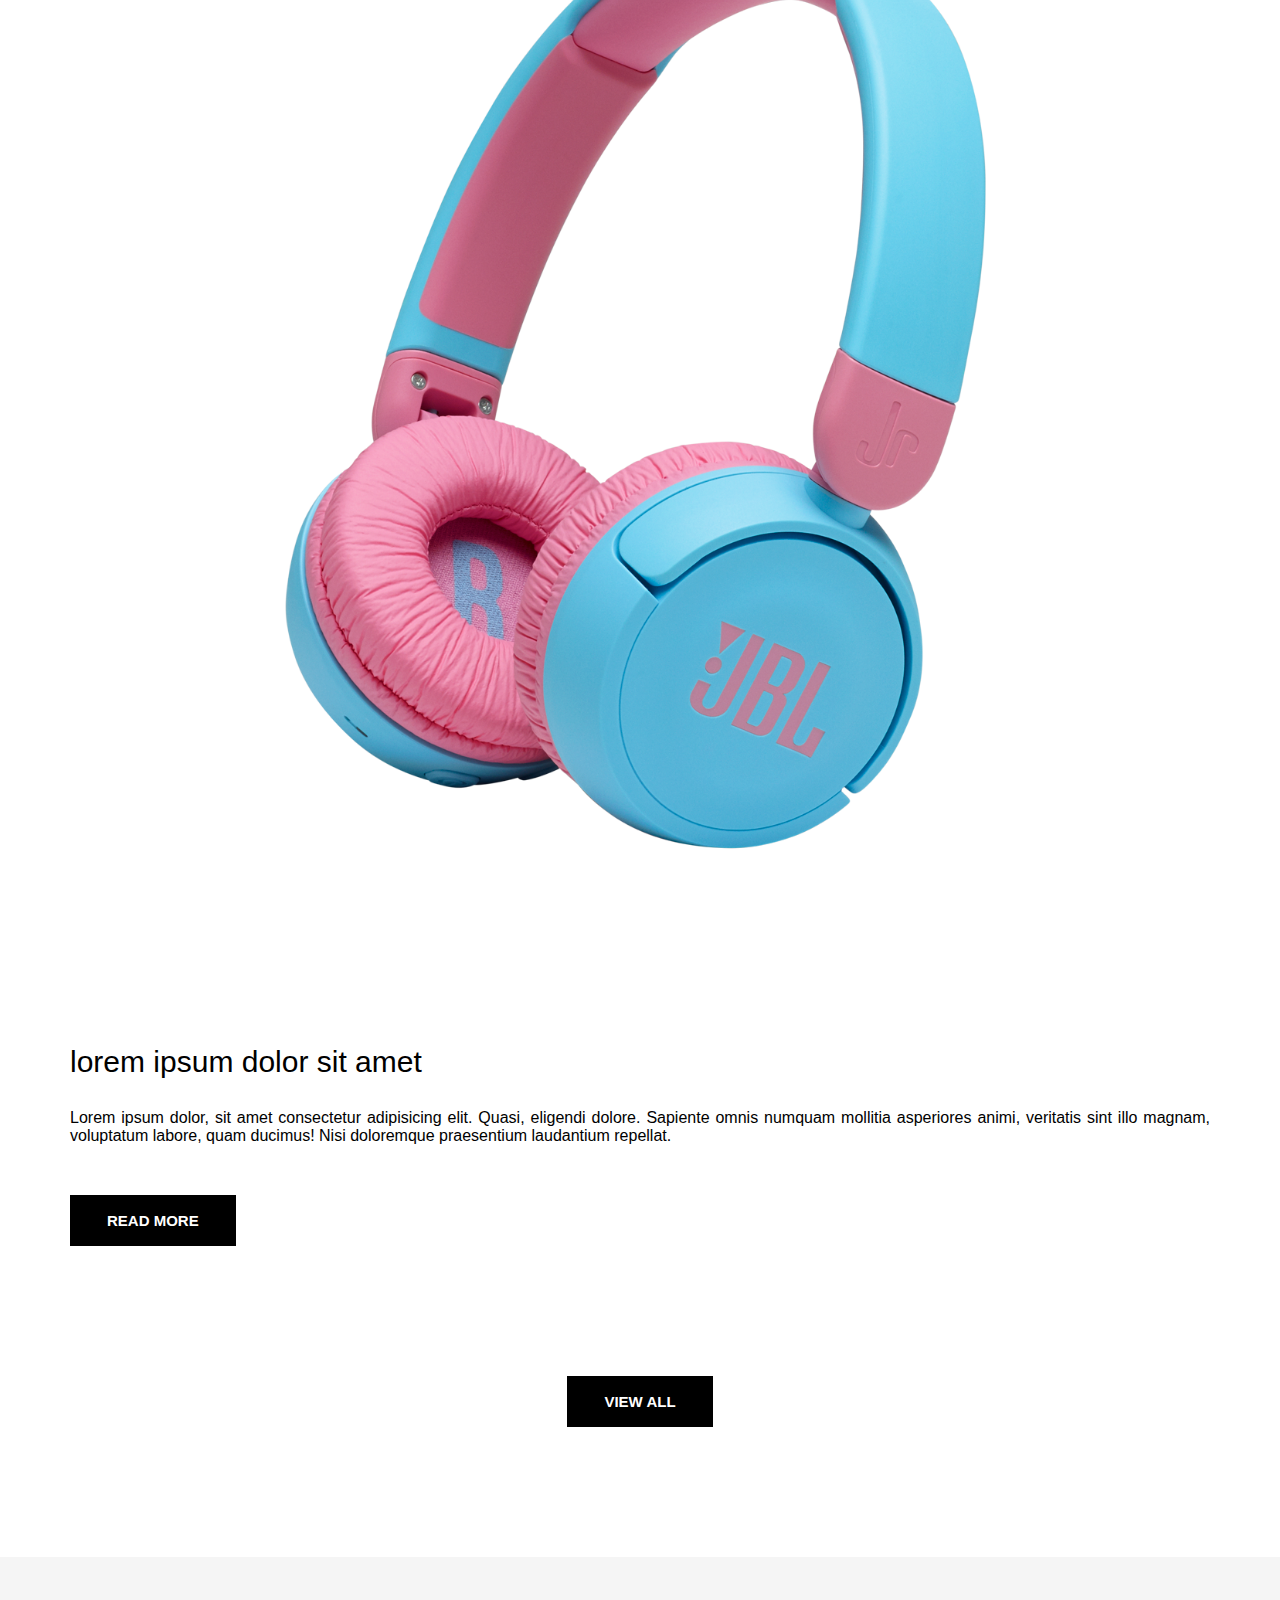
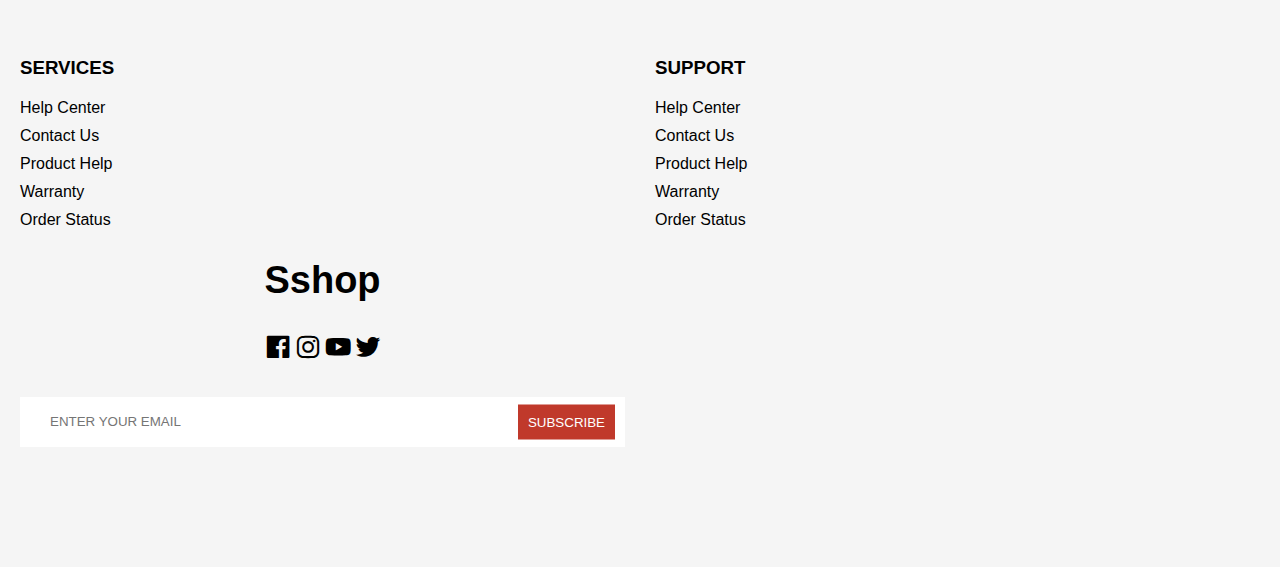
==== commit 150f5967: "d" ====
--- a/index.html
+++ b/index.html
@@ -146,22 +146,22 @@
                         <div class="row img-row">
                             <div class="col-3">
                                 <div class="box">
-                                    <img src="./images/1.jfif" alt="">
+                                    <img src="./images/92.png" alt="">
                                 </div>
                             </div>
                             <div class="col-3">
                                 <div class="box">
-                                    <img src="./images/1.jfif" alt="">
+                                    <img src="./images/21.png" alt="">
                                 </div>
                             </div>
                             <div class="col-3">
                                 <div class="box">
-                                    <img src="./images/1.jfif" alt="">
+                                    <img src="./images/70.png" alt="">
                                 </div>
                             </div>
                             <div class="col-3">
                                 <div class="box">
-                                    <img src="./images/1.jfif" alt="">
+                                    <img src="./images/30.png" alt="">
                                 </div>
                             </div>
                         </div>
@@ -228,7 +228,7 @@
                     </div>
                 </div>
                 <div class="img right-left">
-                    <img src="./images/1.png" alt="">
+                    <img src="./images/42.png" alt="">
                 </div>
             </div>
             <!-- end slide item -->
@@ -253,7 +253,7 @@
                                 </div>
                             </div>
                             <div class="img left-right">
-                                <img src="./images/1.png" alt="">
+                                <img src="./images/81.png" alt="">
                             </div>
                         </div>
                         <!-- end slide item -->
--- a/css/grid.css
+++ b/css/grid.css
@@ -163,4 +163,4 @@
     .col-sm-12 {
         width: 100%;
     }
-}
+}--- a/css/app.css
+++ b/css/app.css
@@ -681,12 +681,280 @@
 .mb-menu-toggle {
     font-size: 25px;
 }
+
+
+.breadcumb {
+    font-weight: 600;
+    padding-left: 20px;
+}
+
+.breadcumb a {
+    text-transform: capitalize;
+}
+
+.breadcumb a:hover {
+    color: var(--red);
+}
+
+.breadcumb span {
+    margin: 0 15px;
+}
+
+.filter-header {
+    display: block;
+    margin: 20px 0;
+    font-weight: 600;
+    text-transform: capitalize;
+}
+
+.filter-list > li {
+    margin-bottom: 20px;
+}
+
+.filter-toggle-box {
+    display: none;
+}
+
+.price-range {
+    display: flex;
+    align-items: center;
+    justify-content: center;
+}
+
+.price-range span {
+    flex-grow: 1;
+    text-align: center;
+    margin: 0 10px;
+}
+
+.price-range input {
+    width: 40%;
+    outline: none;
+    padding: 5px;
+}
+
+.group-checkbox {
+    text-align: left;
+}
+
+.group-checkbox input {
+    opacity: 0;
+    height: 0;
+    width: 0;
+    cursor: pointer;
+}
+
+.group-checkbox label {
+    cursor: pointer;
+    padding-left: 40px;
+    position: relative;
+}
+
+.group-checkbox label::before {
+    content: "";
+    position: absolute;
+    left: 0;
+    top: -4px;
+    width: 22px;
+    height: 22px;
+    background-color: var(--main-bg-color);
+    border: 2px solid #7b7979;
+}
+
+.group-checkbox label > i {
+    position: absolute;
+    left: 2px;
+    top: -2px;
+    color: var(--black);
+    transform: scale(0);
+    font-size: 21px;
+    transition: transform 0.1s ease-in-out;
+}
+
+.group-checkbox input:checked + label i {
+    transform: scale(1);
+}
+
+.rating i {
+    color: #ffc107;
+}
+
+.pagination {
+    display: flex;
+    align-items: center;
+    justify-content: flex-end;
+}
+
+.pagination > li > a {
+    display: flex;
+    align-items: center;
+    justify-content: center;
+    width: 35px;
+    height: 35px;
+    margin-left: 5px;
+    font-size: 20px;
+}
+
+.pagination > li > a.active {
+    background-color: var(--black);
+    color: var(--main-bg-color);
+}
+
+.pagination > li > a:hover {
+    border: 2px solid var(--black);
+}
+
+.product-img {
+    display: flex;
+    align-items: center;
+    justify-content: center;
+}
+
+.product-img > img {
+    max-width: 70%;
+}
+
+.product-img-list {
+    display: flex;
+    align-items: center;
+    justify-content: center;
+}
+
+.product-img-item {
+    width: 90px;
+    cursor: pointer;
+    margin: 0 10px;
+    border: 1px solid var(--third-bg-color);
+}
+
+.product-img-item:hover {
+    background-color: var(--second-bg-color);
+}
+
+.product-row {
+    padding: 45px 0;
+}
+
+.product-info > * ~ * {
+    margin-top: 25px;
+}
+
+.product-info-detail-title {
+    font-weight: 600;
+    color: gray;
+}
+
+.product-description {
+    font-size: 18px;
+    text-align: justify;
+}
+
+.product-info-price {
+    font-weight: 600;
+    font-size: 30px;
+    color: var(--red);
+}
+
+.product-quantity-wrapper {
+    display: flex;
+    align-items: center;
+}
+
+.product-quantity {
+    margin: 0 10px;
+    font-size: 25px;
+}
+
+.product-quantity-btn {
+    height: 30px;
+    width: 30px;
+    background-color: gray;
+    display: grid;
+    place-items: center;
+    border-radius: 50%;
+    cursor: pointer;
+}
+
+.product-quantity-btn i {
+    font-size: 20px;
+    color: var(--main-bg-color);
+}
+
+.box-header {
+    font-size: 20px;
+    font-weight: 600;
+    text-transform: capitalize;
+    margin-bottom: 20px;
+}
+
+.product-d-description {
+    position: relative;
+    margin-bottom: 90px;
+}
+
+.product-d-description-content {
+    text-align: justify;
+    line-height: 26px;
+    font-size: 16px;
+    height: 600px;
+    overflow-y: hidden;
+    position: relative;
+}
+
+.product-d-description-content.active {
+    height: max-content;
+}
+
+.btn-view-description {
+    position: absolute;
+    bottom: -60px;
+    left: 50%;
+    transform: translateX(-50%);
+}
+
+.user-rate {
+    margin-bottom: 40px;
+}
+
+.user-info {
+    display: flex;
+    align-items: center;
+    justify-content: flex-start;
+    margin-bottom: 20px;
+}
+
+.user-avt {
+    height: 50px;
+    width: 50px;
+    border-radius: 50%;
+    overflow: hidden;
+}
+
+.user-name {
+    margin-left: 20px;
+    display: flex;
+    align-items: stretch;
+    flex-direction: column;
+    justify-content: space-between;
+}
+
+.name {
+    font-weight: 600;
+    text-transform: capitalize;
+    margin-bottom: 10px;
+}
+
+.user-rate-content {
+    line-height: 25px;
+}
+
 /* responsive */
 
 @media only screen and (max-width: 1280px) {
     .mobile-menu {
         display: flex;
     }
+
     .header-wrapper {
         display: flex;
         flex-direction: column;
@@ -717,6 +985,7 @@
         z-index: 99;
         font-size: 25px;
     }
+
     .top-header {
         display: none;
     }
@@ -799,4 +1068,98 @@
     .slide > .img  > img {
         max-width: 300px;
     }
+    .info-content  p {
+        display: none;
+    }
+
+    .info-content button {
+        margin-top: unset;
+    }
+
+    .slide-next, 
+    .slider:hover .slide-next {
+        right: 40px;
+    }
+
+    .slide-prev, 
+    .slider:hover .slide-prev {
+        left: 40px;
+    }
+
+    .slide-next, .slide-prev {
+        bottom: -70px;
+        transform: unset;
+        top: unset;
+    }
+
+    .product-btn {
+        opacity: 1;
+        visibility: visible;
+        transform: translateY(0);
+        position: relative;
+        margin-bottom: 20px;
+    }
+
+    .sp-item-info {
+        padding-right: 35px;
+    }
+
+    .blog {
+        flex-wrap: wrap;
+    }
+
+    .blog-img, 
+    .blog-info {
+        width: 100%;
+    }
+
+    .filter-toggle-box {
+        display: block;
+    }
+
+    .filter-col {
+        position: fixed;
+        width: 100%;
+        background-color: var(--main-bg-color);
+        z-index: 98;
+        left: 100%;
+        height: 84vh;
+        overflow-y: scroll;
+        box-shadow: rgba(100, 100, 111, 0.2) 0px 7px 29px 0px;
+        transition: left 0.2s ease-in-out;
+    }
+
+    .filter-col.active {
+        left: 0;
+    }
+
+    .pagination {
+        justify-content: center;
+    }
+}
+
+@media only screen and (max-width: 750px) {
+    .hero {
+        height: calc(
+            70vh -
+            (
+                var(--top-header-size) + var(--mid-header-size) +
+                      var(--bottom-header-size)
+            )
+        );
+        margin-bottom: 60px;
+    }
+
+    .info-content h2 {
+        margin: unset;
+        font-size: 40px;
+    }
+
+    .promotion {
+        padding-top: 45px;
+    }
+
+    .promotion-box {
+        height: unset;
+    }
 }